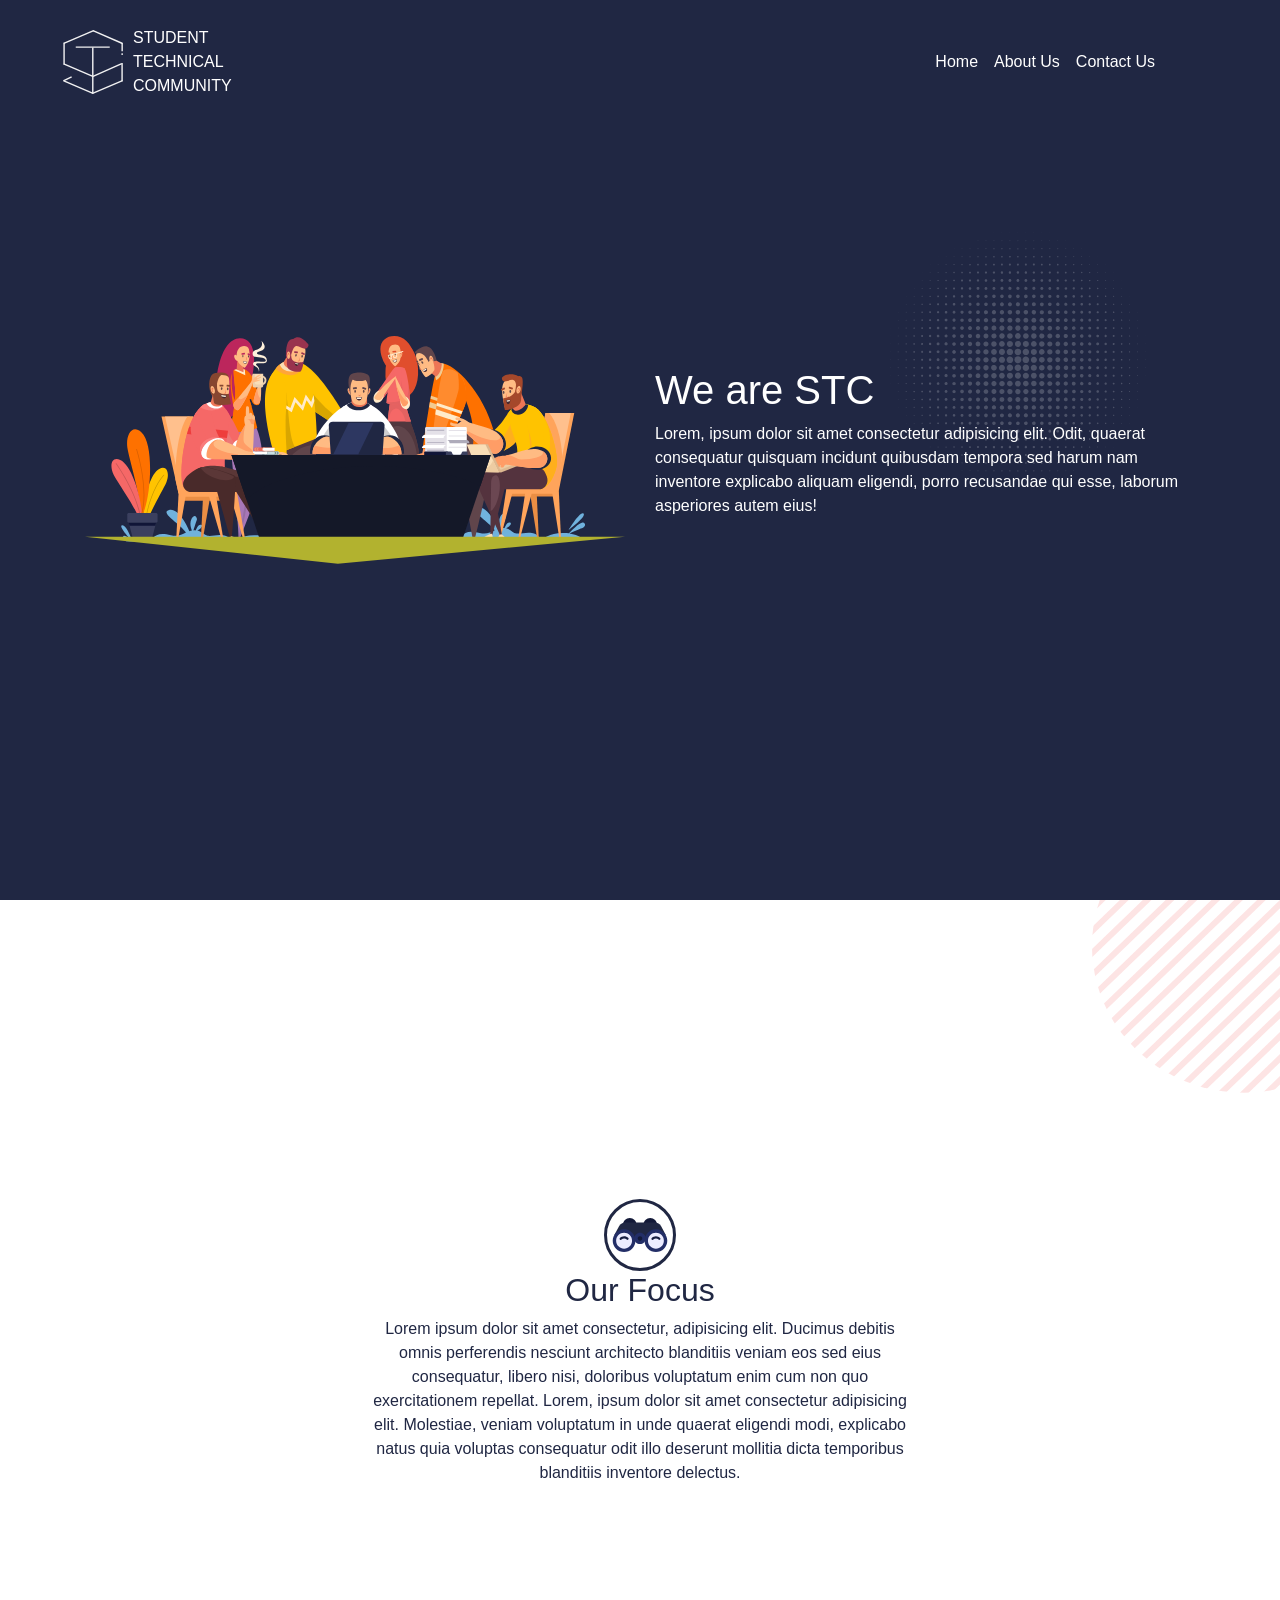
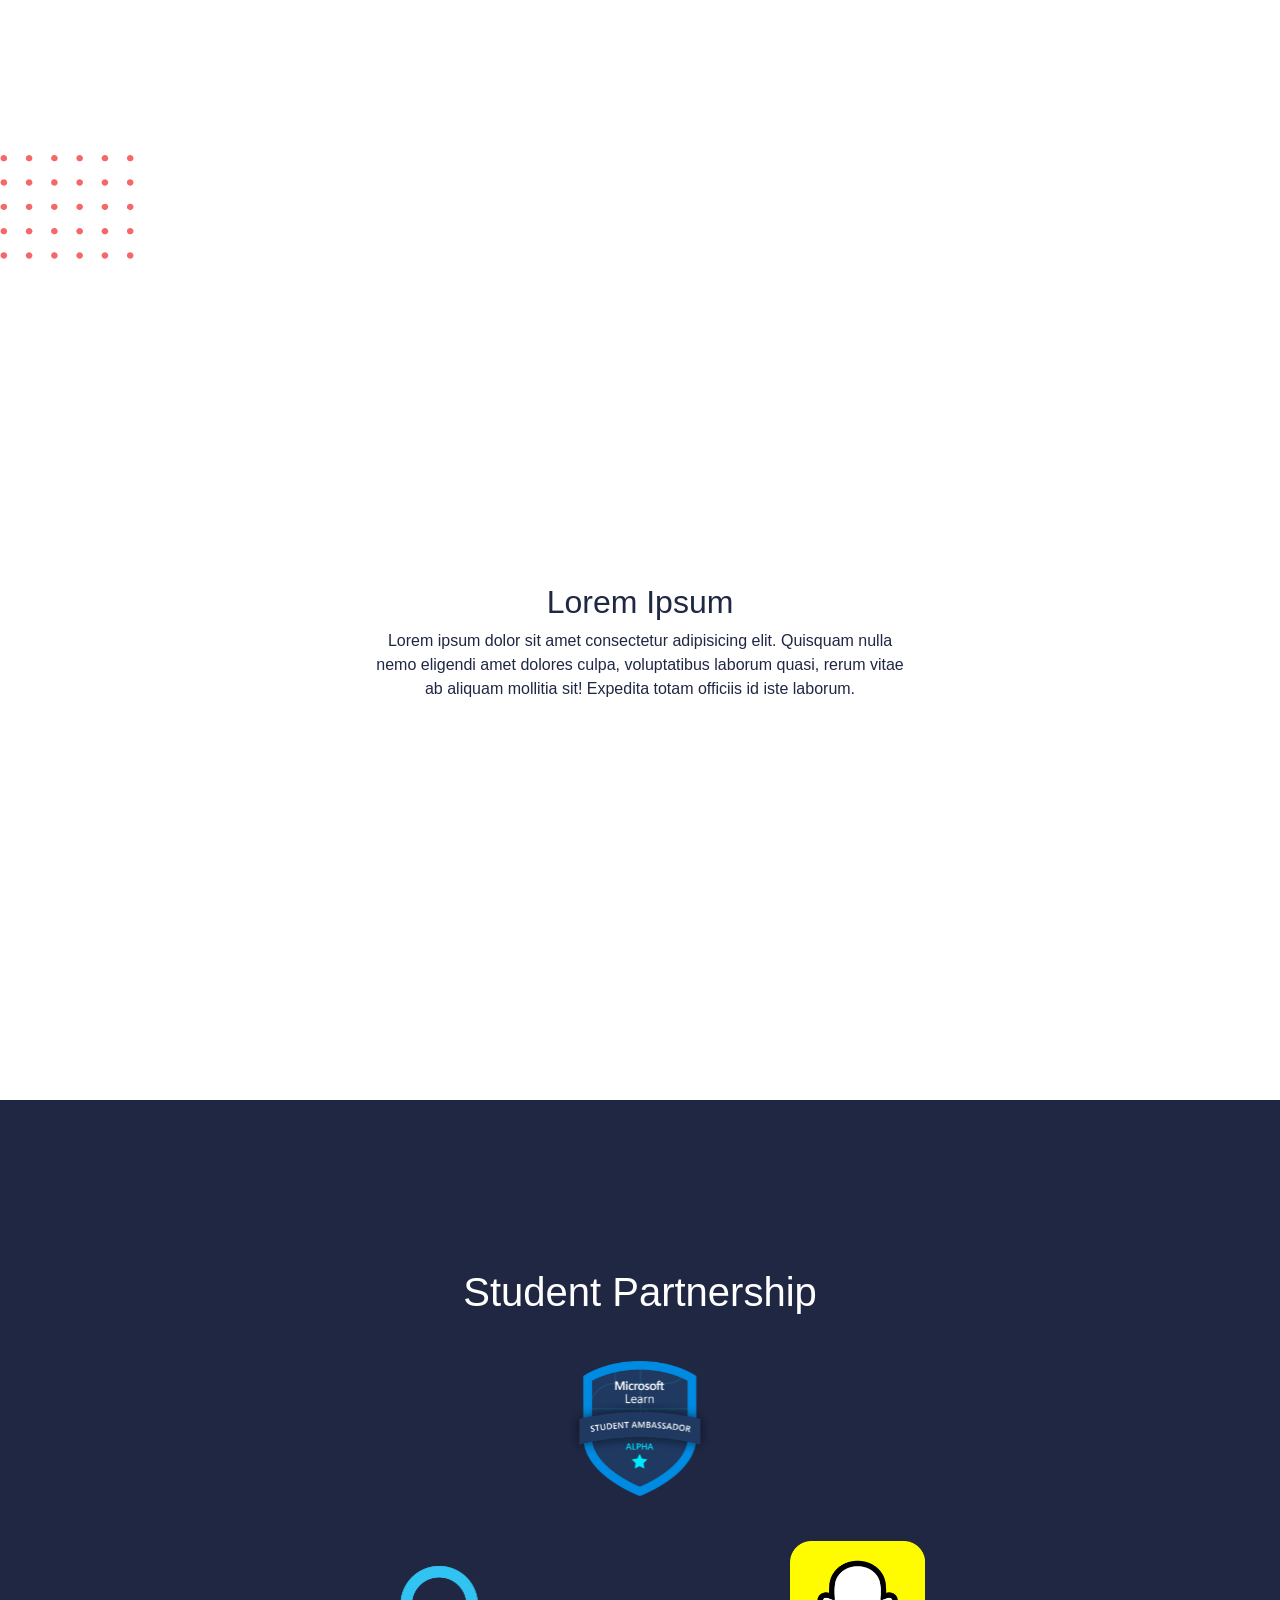
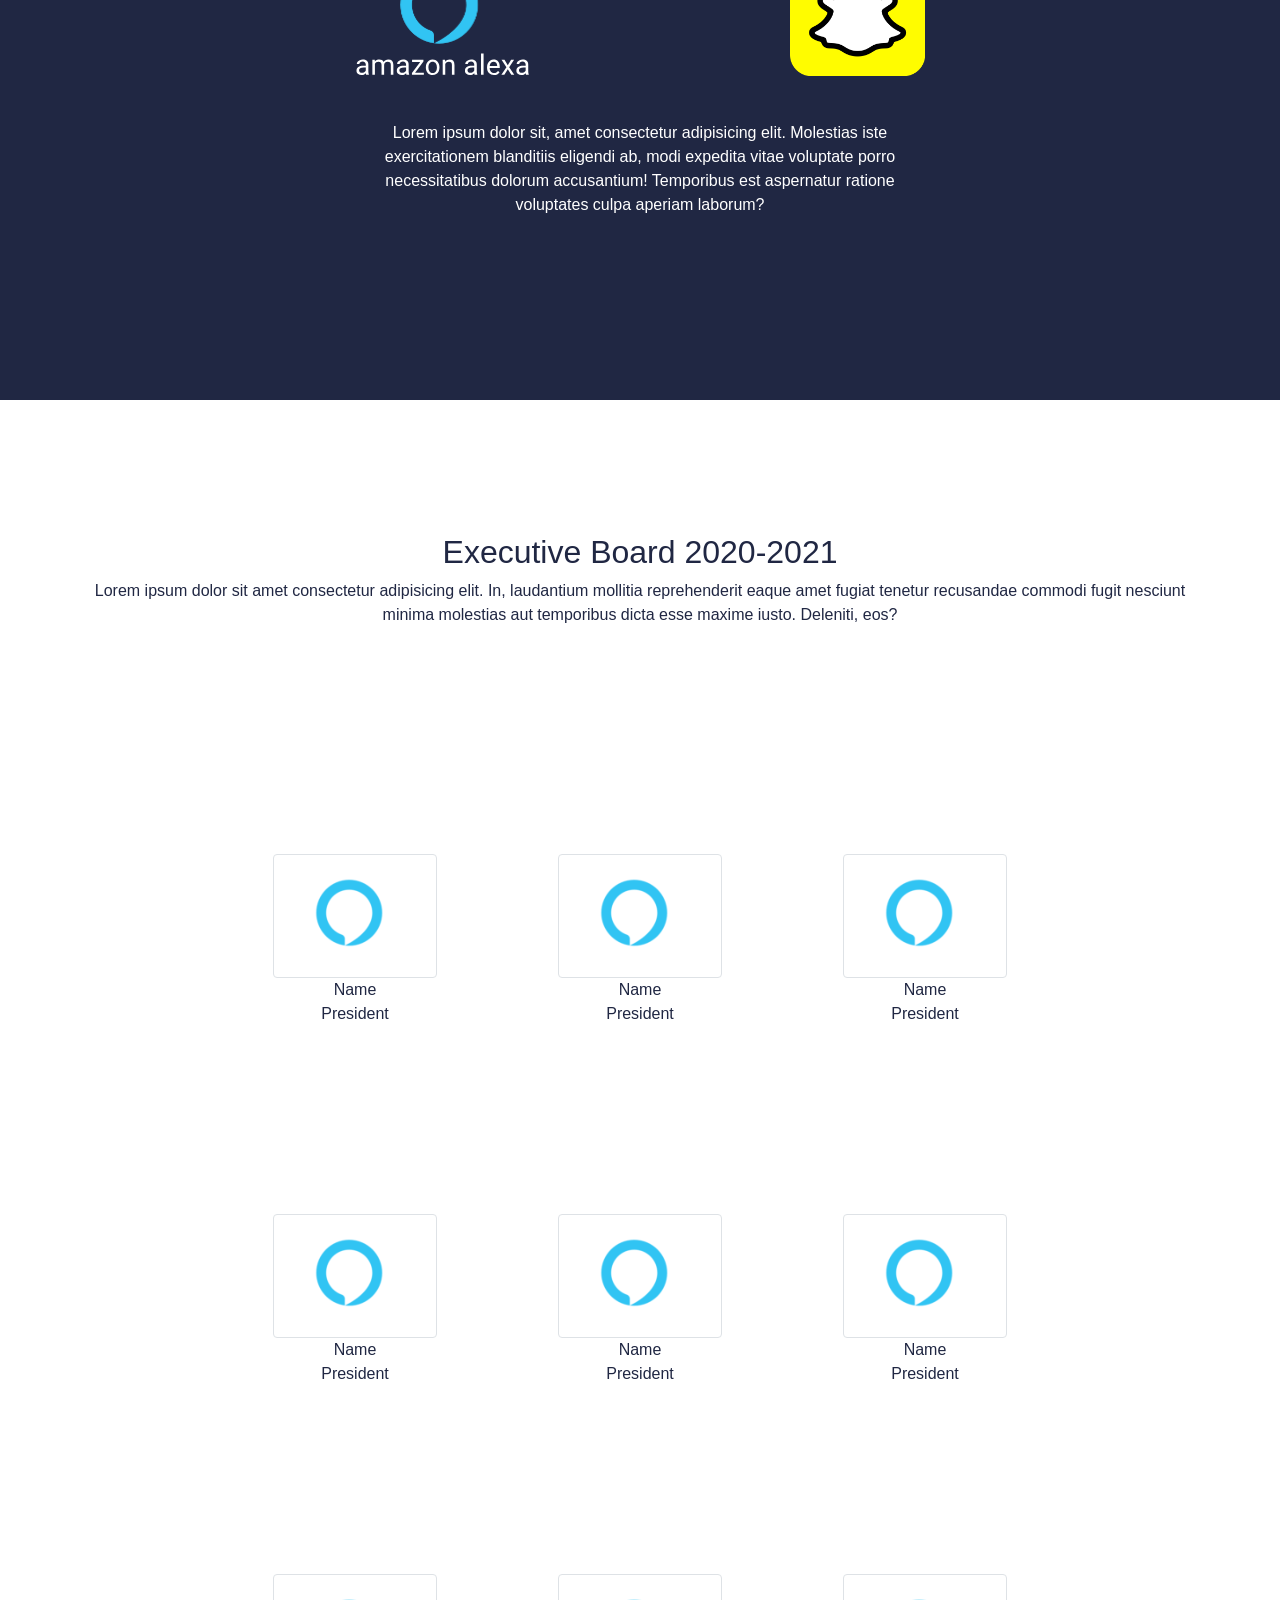
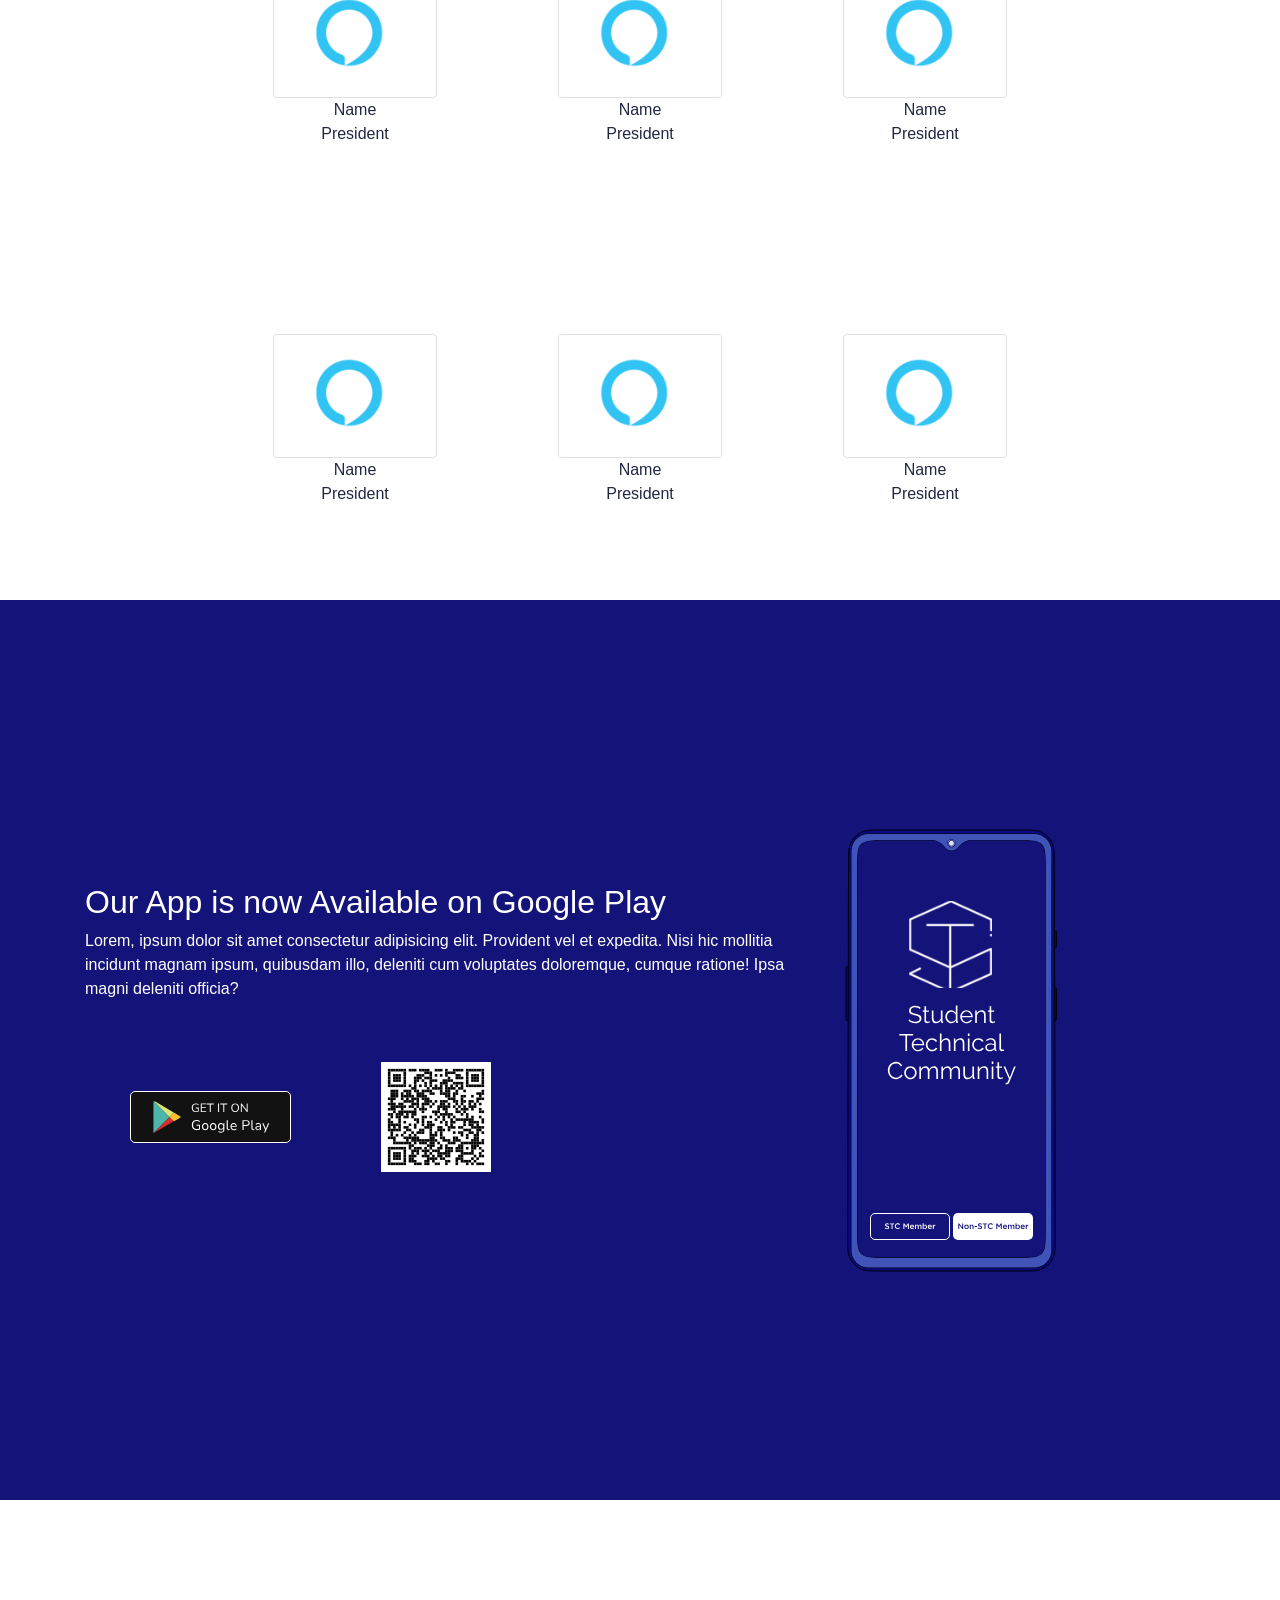
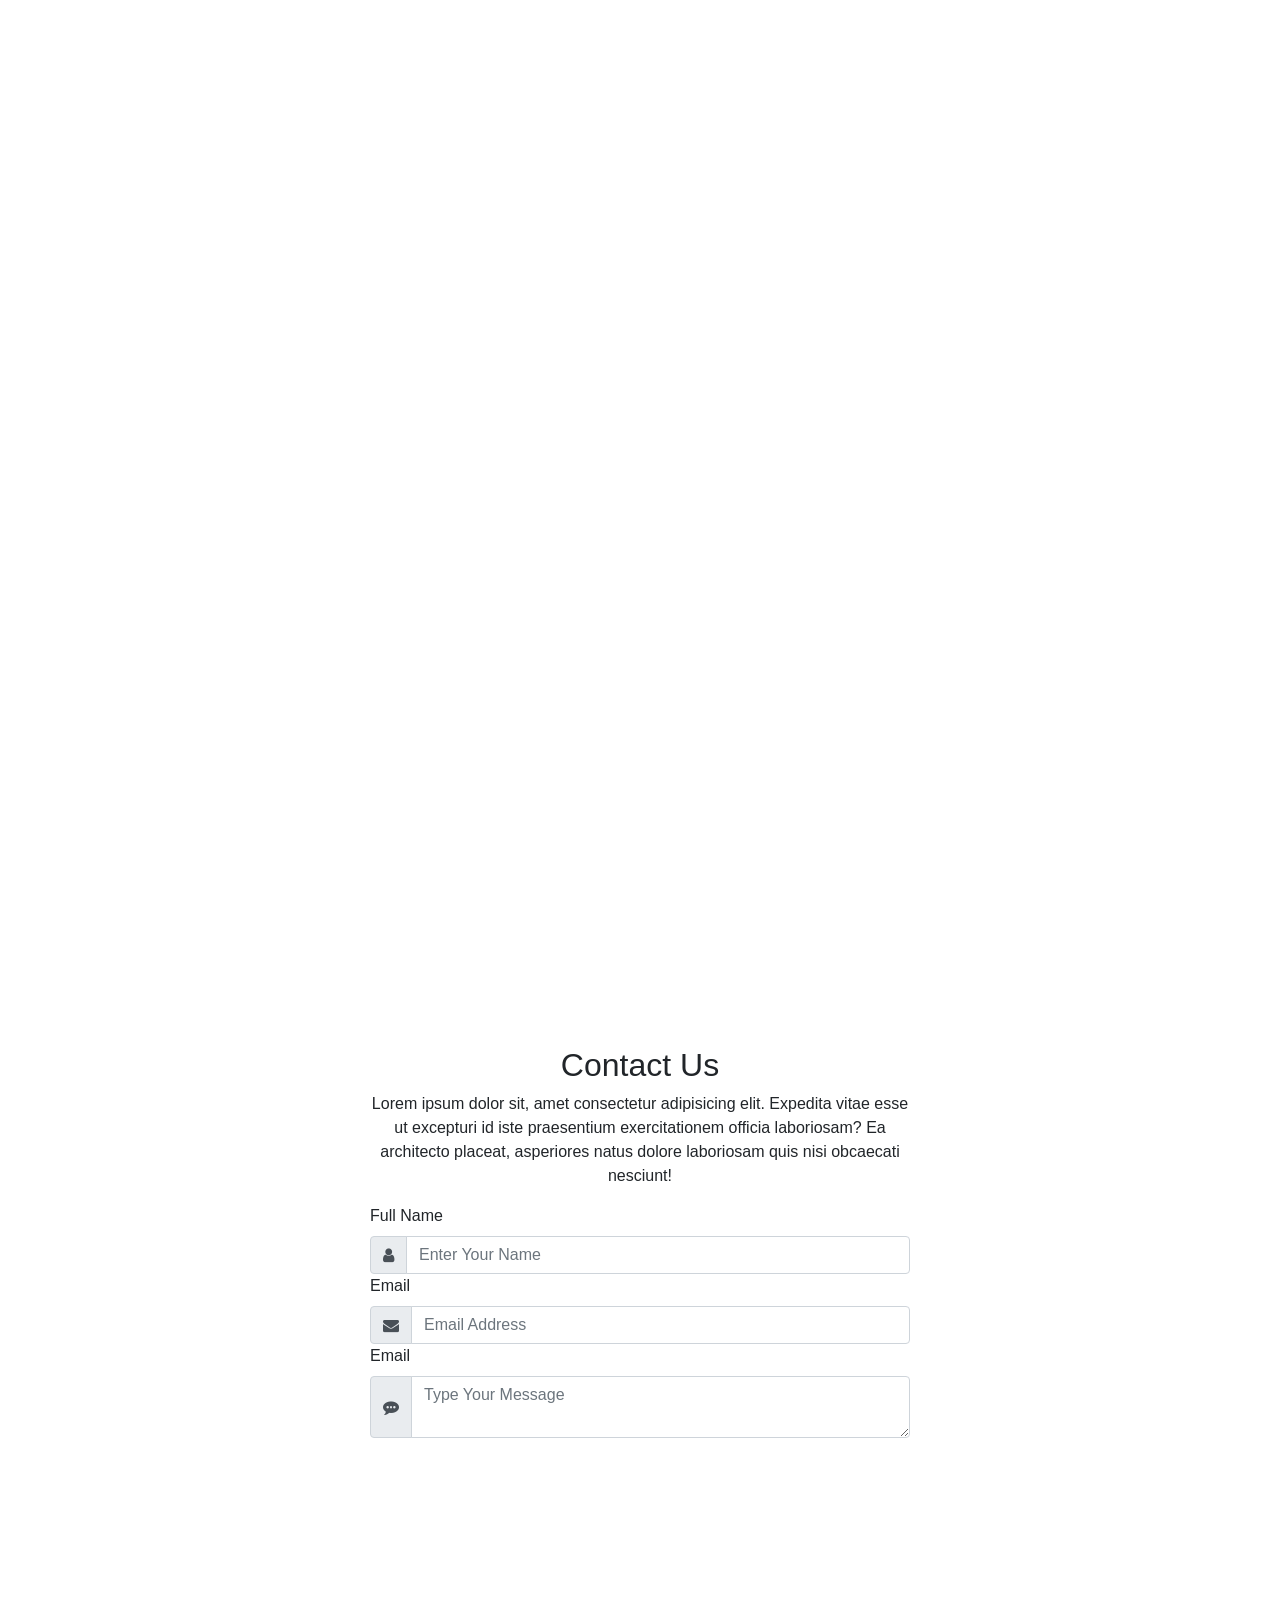
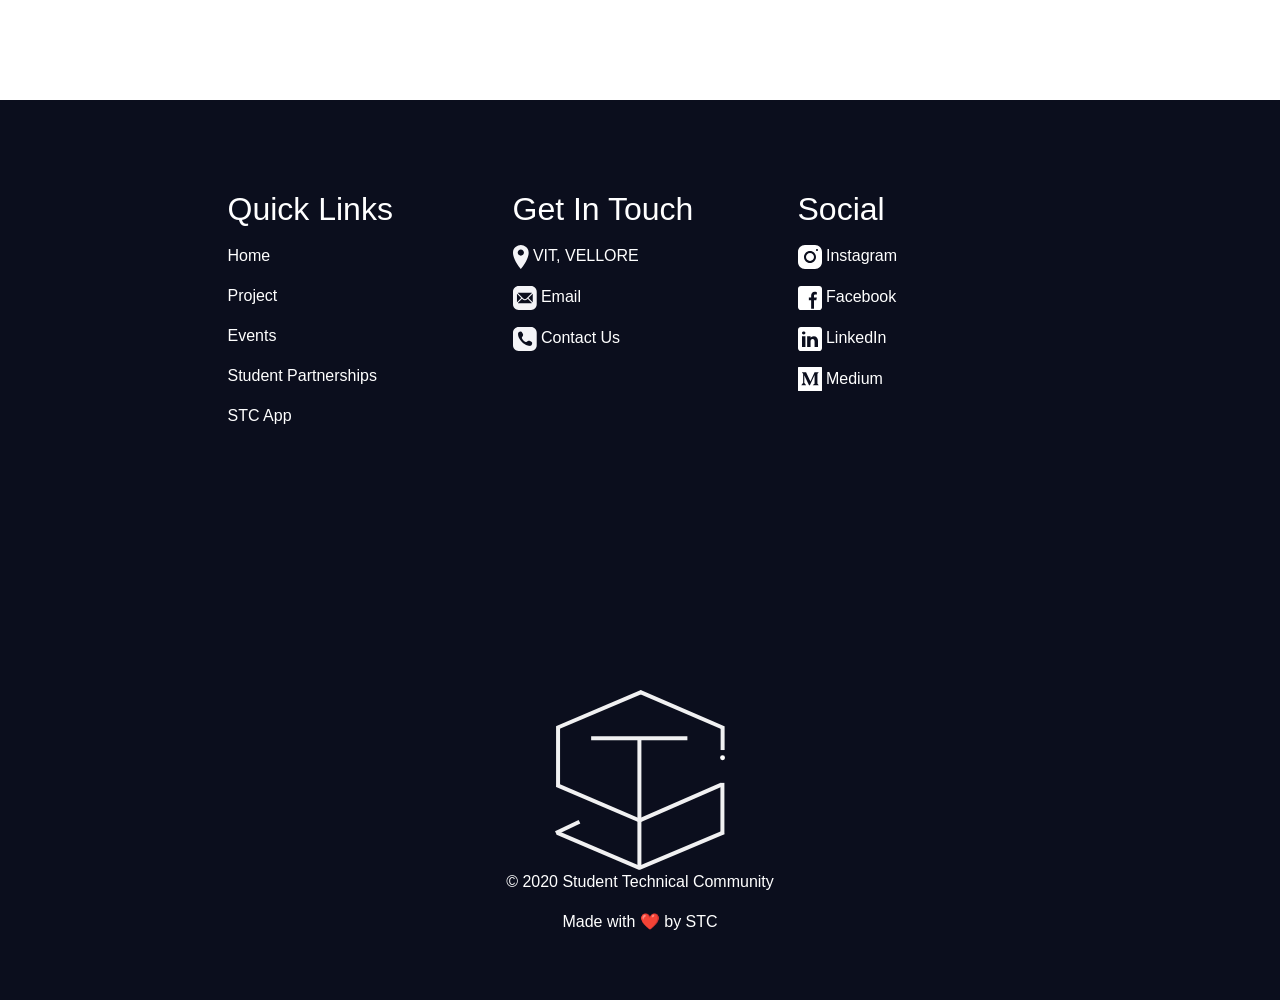
==== index.html @ e25307af "Initial Commit" ====
<!DOCTYPE html>
<html>
    <head>
        <meta charset="utf-8">
        <meta http-equiv="X-UA-Compatible" content="IE=edge">
        <meta name="viewport" content="width=device-width,initial-scale=1">
        <link rel="icon" href="../imgs/ic_stc.svg" type="image/icon type">
        <link rel="stylesheet" href="https://cdnjs.cloudflare.com/ajax/libs/font-awesome/4.7.0/css/font-awesome.min.css">
        <link rel="stylesheet" href="../css/bootstrap.min.css">
        <link rel="stylesheet" href="../css/main.css">
        <link rel="stylesheet" href="../css/nav.css">
        <link rel="stylesheet" href="../css/footer.css">
        <title>Student Technical Community</title>
    </head>
    <body>
        
        <nav id="NavBar" class="navbar navbar-expand-md navbar-dark">
            <div class="container">

                <div class="navbar-header d-flex align-items-center">
                    <img src="../imgs/ic_stc.svg" alt="logo">
                    <span class="navbar-brand">STUDENT<br>TECHNICAL<br>COMMUNITY</span>
                </div>

                <button class="navbar-toggler" type="button" onclick="openNav()">
                    <span class="" role="button"><i class="fa fa-bars" aria-hidden="true" style="color:#FFFFFF"></i></span>
                </button>
                <ul class="navbar-nav ml-auto">
                    <li><a class="nav-link text-center" href="#" onclick="">Home</a></li>
                    <li><a class="nav-link text-center" href="#" onclick="">About Us</a></li>
                    <li><a class="nav-link text-center" href="#" onclick="">Contact Us</a></li>
                </ul>

                <div id="SideNav" class="sidenavR">
                    <a href="javascript:void(0)" class="closebtn" onclick="closeNav()">&times;</a>
                    <a href="#" onclick="closeNav()">Home</a>
                    <a href="#" onclick="closeNav()">About Us</a>
                    <a href="#" onclick="closeNav()">Contact Us</a>
                </div>

            </div>
        </nav>

        <main id="Main">

            <section id="Home">
                <div class="container">
                    <div class="row">
                    
                        <div class="col-md-6 align-self-center">
                            <img src="../imgs/illus_home.svg" alt="" class="img-fluid" id="IllustrationHome">
                        </div>

                        <div class="col-md-6 d-flex">
                            <img id="PatternHome" src="../imgs/pattern_home.svg">
                            <div class="align-self-center">
                                <h1>We are STC</h1>
                                <p>Lorem, ipsum dolor sit amet consectetur adipisicing elit. Odit, quaerat consequatur quisquam incidunt quibusdam tempora sed harum nam inventore explicabo aliquam eligendi, porro recusandae qui esse, laborum asperiores autem eius!</p>
                            </div>
                        </div>

                    </div>
                </div>
            </section>

            <section id="Focus">
                <div class="container">

                    <div class="row justify-content-center">
                        <div class="col-md-6 align-self-center">
                            <img id="ImgFocusBinoculars"src="../imgs/binoculars_focus.svg" alt="">
                            <h2 class="text-center">Our Focus</h2>
                            <p  class="text-center">Lorem ipsum dolor sit amet consectetur, adipisicing elit. Ducimus debitis omnis perferendis nesciunt architecto blanditiis veniam eos sed eius consequatur, libero nisi, doloribus voluptatum enim cum non quo exercitationem repellat. Lorem, ipsum dolor sit amet consectetur adipisicing elit. Molestiae, veniam voluptatum in unde quaerat eligendi modi, explicabo natus quia voluptas consequatur odit illo deserunt mollitia dicta temporibus blanditiis inventore delectus.</p>
                        </div>
                    </div>

                    <img id="PatternFocusTop" src="../imgs/pattern_focus_top.svg">
                    <img id="PatternFocusMiddle" src="../imgs/pattern_focus_middle.svg">

                    <div class="row justify-content-center">
                        <div class="col-md-6 align-self-center">
                            <h2 class="text-center">Lorem Ipsum</h2>
                            <p class="text-center">Lorem ipsum dolor sit amet consectetur adipisicing elit. Quisquam nulla nemo eligendi amet dolores culpa, voluptatibus laborum quasi, rerum vitae ab aliquam mollitia sit! Expedita totam officiis id iste laborum.</p>
                        </div>
                    </div>
                </div>
            </section>

            <section id="Partnership">
                <div class="container">
                    <div class="row justify-content-center">

                        <div class="col-md-6 align-self-center">
                            <h1 class="text-center">Student Partnership</h1>
                            <img src="../imgs/ic_mla.svg" alt="" id="ImgMLA">
                            <div class="row justify-content-between" id="ImgAlexaSnap">
                                <img src="../imgs/ic_alexa.svg" alt="">
                                <img src="../imgs/ic_snapchat.svg"alt="" >
                            </div>
                            <p class="text-center">Lorem ipsum dolor sit, amet consectetur adipisicing elit. Molestias iste exercitationem blanditiis eligendi ab, modi expedita vitae voluptate porro necessitatibus dolorum accusantium! Temporibus est aspernatur ratione voluptates culpa aperiam laborum?</p>
                        </div>

                    </div>
                </div>
            </section>

            <section id="Board">
                <div class="container">
                    
                    <div class="row align-items-center">
                        <div>
                            <h2 class="text-center">Executive Board 2020-2021</h2>
                        <p class="text-center">Lorem ipsum dolor sit amet consectetur adipisicing elit. In, laudantium mollitia reprehenderit eaque amet fugiat tenetur recusandae commodi fugit nesciunt minima molestias aut temporibus dicta esse maxime iusto. Deleniti, eos?</p>
                        </div>
                    </div>

                    <div class="row justify-content-center align-items-center">
                        <div class="col-4 col-md-3">
                            <img src="../imgs/ic_alexa.svg" alt="" class="img-thumbnail">
                            <p class="text-center">Name</p>
                            <p class="text-center">President</p>
                        </div>
                        
                        <div class="col-4 col-md-3">
                            <img src="../imgs/ic_alexa.svg" alt="" class="img-thumbnail">
                            <p class="text-center">Name</p>
                            <p class="text-center">President</p>
                        </div>
                        
                        <div class="col-4 col-md-3">
                            <img src="../imgs/ic_alexa.svg" alt="" class="img-thumbnail">
                            <p class="text-center">Name</p>
                            <p class="text-center">President</p>
                        </div>
                    </div>

                    <div class="row justify-content-center align-items-center">
                        <div class="col-4 col-md-3">
                            <img src="../imgs/ic_alexa.svg" alt="" class="img-thumbnail">
                            <p class="text-center">Name</p>
                            <p class="text-center">President</p>
                        </div>
                        
                        <div class="col-4 col-md-3">
                            <img src="../imgs/ic_alexa.svg" alt="" class="img-thumbnail">
                            <p class="text-center">Name</p>
                            <p class="text-center">President</p>
                        </div>
                        
                        <div class="col-4 col-md-3">
                            <img src="../imgs/ic_alexa.svg" alt="" class="img-thumbnail">
                            <p class="text-center">Name</p>
                            <p class="text-center">President</p>
                        </div>
                    </div>

                    <div class="row justify-content-center align-items-center">
                        <div class="col-4 col-md-3">
                            <img src="../imgs/ic_alexa.svg" alt="" class="img-thumbnail">
                            <p class="text-center">Name</p>
                            <p class="text-center">President</p>
                        </div>
                        
                        <div class="col-4 col-md-3">
                            <img src="../imgs/ic_alexa.svg" alt="" class="img-thumbnail">
                            <p class="text-center">Name</p>
                            <p class="text-center">President</p>
                        </div>
                        
                        <div class="col-4 col-md-3">
                            <img src="../imgs/ic_alexa.svg" alt="" class="img-thumbnail">
                            <p class="text-center">Name</p>
                            <p class="text-center">President</p>
                        </div>
                    </div>

                    <div class="row justify-content-center align-items-center">
                        <div class="col-4 col-md-3">
                            <img src="../imgs/ic_alexa.svg" alt="" class="img-thumbnail">
                            <p class="text-center">Name</p>
                            <p class="text-center">President</p>
                        </div>
                        
                        <div class="col-4 col-md-3">
                            <img src="../imgs/ic_alexa.svg" alt="" class="img-thumbnail">
                            <p class="text-center">Name</p>
                            <p class="text-center">President</p>
                        </div>
                        
                        <div class="col-4 col-md-3">
                            <img src="../imgs/ic_alexa.svg" alt="" class="img-thumbnail">
                            <p class="text-center">Name</p>
                            <p class="text-center">President</p>
                        </div>
                    </div>
                </div>
            </section>

            <section id="App">
                <div class="container">
                    <div class="row justify-content-center align-items-center">

                        <div class="col-12 col-md-8">
                            <h2>Our App is now Available on Google Play</h2>
                            <p>Lorem, ipsum dolor sit amet consectetur adipisicing elit. Provident vel et expedita. Nisi hic mollitia incidunt magnam ipsum, quibusdam illo, deleniti cum voluptates doloremque, cumque ratione! Ipsa magni deleniti officia?</p>
                            <div id="AppIcons" class="d-flex">
                                <img src="../imgs/ic_app_gplay.svg" alt="">
                                <img src="../imgs/ic_app_qr.svg" alt="">
                            </div>
                        </div>
                        <div id="AppPhone" class="col-12 col-md-4 d-flex align-items-center">
                            <img src="../imgs/ic_app.svg" alt="">
                        </div>

                    </div>
                </div>
            </section>

            <section id="Contact">
                <div class="container">
                    
                    <div class="row justify-content-center">

                    </div>
                    
                    <div class="row justify-content-center">
                        <div class="col-md-6 align-self-center">
                            <h2 class="text-center">Contact Us</h2>
                            <p class="text-center">Lorem ipsum dolor sit, amet consectetur adipisicing elit. Expedita vitae esse ut excepturi id iste praesentium exercitationem officia laboriosam? Ea architecto placeat, asperiores natus dolore laboriosam quis nisi obcaecati nesciunt!</p>
                            <form action="">
                                <div class="form-group">
                                    <label for="ContactName">Full Name</label>
                                    <div class="input-group">
                                        <div class="input-group-prepend">
                                            <span class="input-group-text"><i class="fa fa-user icon"></i></span>
                                        </div>
                                        <input type="text" class="form-control" id="ContactName" placeholder="Enter Your Name">
                                    </div>
                                    <label for="ContactEmail">Email</label>
                                    <div class="input-group">
                                        <div class="input-group-prepend">
                                            <span class="input-group-text"><i class="fa fa-envelope"></i></span>
                                        </div>
                                        <input type="text" class="form-control" id="ContactEmail" placeholder="Email Address">
                                    </div>
                                    <label for="ContactMessage">Email</label>
                                    <div class="input-group">
                                        <div class="input-group-prepend">
                                            <span class="input-group-text"><i class="fa fa-commenting"></i></span>
                                        </div>
                                        <textarea class="form-control" id="ContactMessage" placeholder="Type Your Message"></textarea>
                                    </div>
                                </div>
                            </form>
                        </div>
                    </div>

                </div>
            </section>

        </main>

        <footer id="Footer">
            <div class="container">
                
                <div class="row row1 justify-content-center">
                    <div class="col-md-3">
                        <h2>Quick Links</h2>
                        <div class="navbar-nav row justify-content-center">
                            <div class="col-4 col-md-12">
                                <a href="#" class="nav-link">Home</a>
                                <a href="#" class="nav-link">Project</a>
                                <a href="#" class="nav-link">Events</a>
                            </div>
                            <div class="col-4 col-md-12">
                                <a href="#" class="nav-link">Student Partnerships</a>
                                <a href="#" class="nav-link">STC App</a>
                            </div>
                        </div>
                    </div>
                    <div class="col-md-3">
                        <h2>Get In Touch</h2>
                        <div class="navbar-nav row justify-content-center">
                            <div class="col-5 col-md-12">
                                <a href="#" class="nav-link"><img src="../imgs/ic_location.svg" alt=""> VIT, VELLORE</a>
                                <a href="#" class="nav-link"><img src="../imgs/ic_email.svg" alt=""> Email</a>
                            </div>
                            <div class="col-5 col-md-12">
                                <a href="#" class="nav-link"><img src="../imgs/ic_contact.svg" alt=""> Contact Us</a>
                            </div>
                        </div>
                    </div>
                    <div class="col-md-3">
                        <h2>Social</h2>
                        <div class="navbar-nav row" id="FooterSocial">
                            <div class="col-12 justify-content-center">
                            <a href="#" class="nav-link"><img src="../imgs/ic_insta.svg" alt=""> <span>Instagram</span></a>
                            <a href="#" class="nav-link"><img src="../imgs/ic_facebook.svg" alt=""> <span>Facebook</span></a>
                            <a href="#" class="nav-link"><img src="../imgs/ic_linkedin.svg" alt=""> <span>LinkedIn</span></a>
                            <a href="#" class="nav-link"><img src="../imgs/ic_medium.svg" alt=""> <span>Medium</span></a>
                        </div>
                        </div>
                    </div>
                </div>

                <div class="row row2 justify-content-center align-items-center">
                    <img src="../imgs/ic_stc.svg" alt="">
                    <p>&#169; 2020 Student Technical Community</p>
                    <p>Made with &#10084; by STC</p>
                </div>
            </div>
        </footer>

        <script src="../js/nav.js"></script>
        <script src="../js/jquery-2.1.4.min.js"></script>
        <script src="../js/bootstrap.min.js"></script>
    </body>
</html>
---- css/main.css ----
:root{
    --bg: #202743;
    --white: #FFFFFF;
    --stcappbg: #13137A;
}
*{
    box-sizing: border-box;
}

/************************* Home *************************/
#Home{
    background-color: var(--bg);
    color: var(--white);
}
#Home .container .row{
    height: 100vh;
}

#PatternHome{
        position: absolute; 
        right:5vw; 
        top:20vh;
        width: 20vw;
        height: 40vh;
}

/************************* Focus *************************/

#Focus{
    background-color: var(--white);
    color: var(--bg);
}

#Focus .container {
    height: 200vh;
}

#Focus .container .row{
    height: 100vh;
}

#PatternFocusTop{
    position: absolute;
    top:100vh;
    right: 0;
}
#PatternFocusMiddle{
    position: absolute;
    top:200vh;
    left: 0;
    margin-top: -5vh;
}
#ImgFocusBinoculars{
    display: block; 
    margin: auto;
}

/************************* Partnership *************************/

#Partnership{
    background-color: var(--bg);
    color: var(--white);
}

#Partnership .container > .row{
    height: 100vh;
}

#ImgMLA{
    display: block;
    margin: auto;
    margin-top: 5vh;
    height: 15vh;
}

#ImgAlexaSnap img{
    margin-top: 5vh;
    height: 15vh;
    margin-bottom: 5vh;
}

/************************* Board *************************/
#Board .container{
    height:200vh;
    background-color: var(--white);
    color: var(--bg);
}
#Board .container .row{
    height: 40vh;
}
#Board .container .row img{
    margin: auto;
    display: block;
}
#Board .container .row p{
    margin:0;
}

/************************* App *************************/

#App{
    background-color: var(--stcappbg);
    color: var(--white);
}

#App .container .row{
    height:100vh;
}

#AppIcons img{
    margin: 5vh;
}

/************************* Contact *************************/

#Contact .container{
    height: 200vh;
}

#Contact .container .row{
    height: 100vh;
}

/************************* MediaQuery 767 *************************/

@media(max-width:767px){
    
    /************************* Home *************************/

    #PatternHome{
        display: none;
    }
    #Home .container .row{
        display: flex;
        flex-direction: column;
        text-align: center;
        padding-top: 20vh;
    }
    #Home .container .row h1{
        font-size: 2rem;
        font-weight: 600;
        margin-bottom: 5vh;
    }
    #IllustrationHome{
        height: auto;
        width: auto;
    }
    
    #Home .container div:nth-child(odd){
        order: 1;
    }

    /************************* Focus *************************/

    #PatternFocusTop{
        width: 20vw;
    }
    #PatternFocusMiddle{
        width: 20vw;
        margin-top: 0;
    }

    /************************* Board *************************/

    #Board .container{
        height: fit-content;
        padding-bottom: 10vh;
        padding-top: 10vh;
    }
        
    #Board .container .row{
        height: fit-content;
    }

    /************************* App *************************/

    #App .container .row{
        height:fit-content;
        padding-bottom: 10vh;
        padding-top: 10vh;
        text-align: center;
    }

    #AppIcons{
        display: flex;
        flex-direction: column;
    }

    #AppIcons img{
        margin: 5vh;
    }

    #AppIcons img:nth-child(even){
        order:1;
    }

    #AppIcons img:nth-child(odd){
        order:2;
    }

    #AppPhone img{
        margin:auto;
    }

    /************************* Contact *************************/

}
---- css/nav.css ----
:root{
    --bg: #202743;
    --white: #FFFFFF;
}
.navbar-dark{
    background-color: var(--bg);
    padding: 0;
    padding-top: 20px;
    position: absolute;
    width: 95vw;
    z-index: 1;
}
.navbar-dark .navbar-header img{
    padding:10px;
    width: 5rem;
}
.navbar-dark .navbar-header .navbar-brand{
    font-size: 1rem;
}

.navbar-dark .navbar-toggler{
    border: 0;
    margin-right: 5vw;
}

.navbar-dark .navbar-toggler span{
    font-size: 1.5rem;
}

.navbar-dark .navbar-nav .nav-link{
    color: #FFFFFF;
}

.nav-link:hover{
    color: #000;
}

#SideNav{
    height: 100%;
    width: 0;
    position: fixed;
    z-index: 1;
    top: 0;
    right: 0;
    background-color: #111;
    overflow-x: hidden;
    padding-top: 60px;
    transition: 0.5s;
}

#SideNav a {
    padding: 8px 8px 8px 32px;
    text-decoration: none;
    font-size: 25px;
    color: #818181;
    display: block;
    transition: 0.3s;
}

#SideNav a:hover {
    color: #f1f1f1;
}

#SideNav .closebtn {
    position: absolute;
    top: 0;
    right: 25px;
    font-size: 36px;
    margin-left: 50px;
  }

@media(max-width:767px){
    .navbar-dark .navbar-nav{
        display: none;
    }
    
    #SideNav {
        padding-top: 15px;
    }

    #SideNav a {
        font-size: 18px;
    }
}
---- css/footer.css ----
:root{
    --bg: #202743;
    --white: #FFFFFF;
    --footerBG: #0B0E1D;
}
#Footer{
    background-color: var(--footerBG);
    color: var(--white);
}

#Footer .container{
    height: 100vh;
}

#Footer .container .row1{
    height: 60vh;
    padding-top: 10vh;
}

#Footer .container .row1 .navbar-nav .nav-link{
    color:var(--white);
}
#Footer .container .row2{
    height: 40vh;
    flex-direction: column;
}
#Footer .container .row2 img{
    height: 20vh;
}


@media(max-width:767px){
    #Footer .container{
        height: 150vh;
    }
    #Footer .container .row1{
        height: 100vh;
        padding-top: 10vh;
    }
    #Footer .container .row1 h2{
        text-align: center;
    }
    #Footer .container .row1 .navbar-nav{
        flex-direction: unset;
    }
    #Footer .container .row1 .navbar-nav .nav-link{
        text-align: left;
    }
    #FooterSocial div{
        display: flex;
    }
    #FooterSocial .nav-link{
        display: inline-block;
        padding: 2vh;
    }
    #FooterSocial .nav-link span{
        display: none;
    }
    #Footer .container .row2{
        height: 50vh;
    }
    #Footer .container .row2 img{
        height: 30vh;
    }
    
}
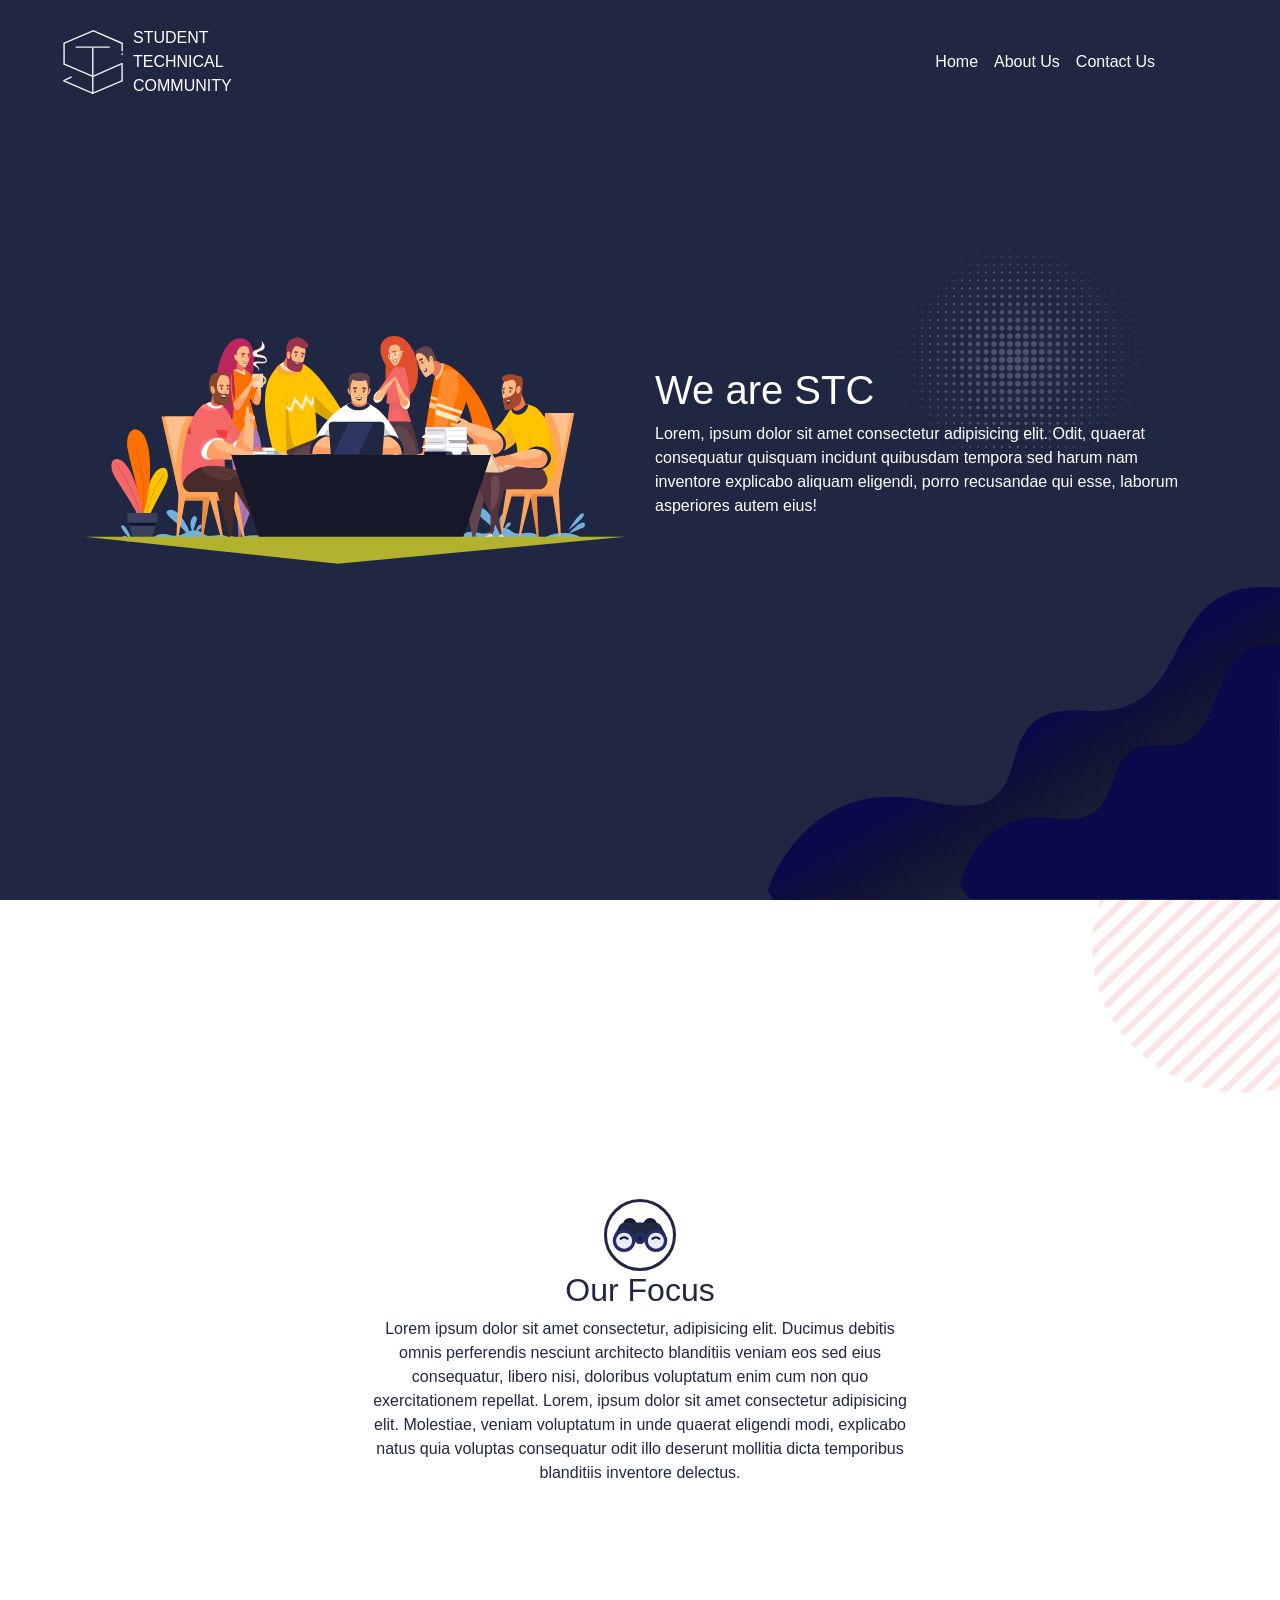
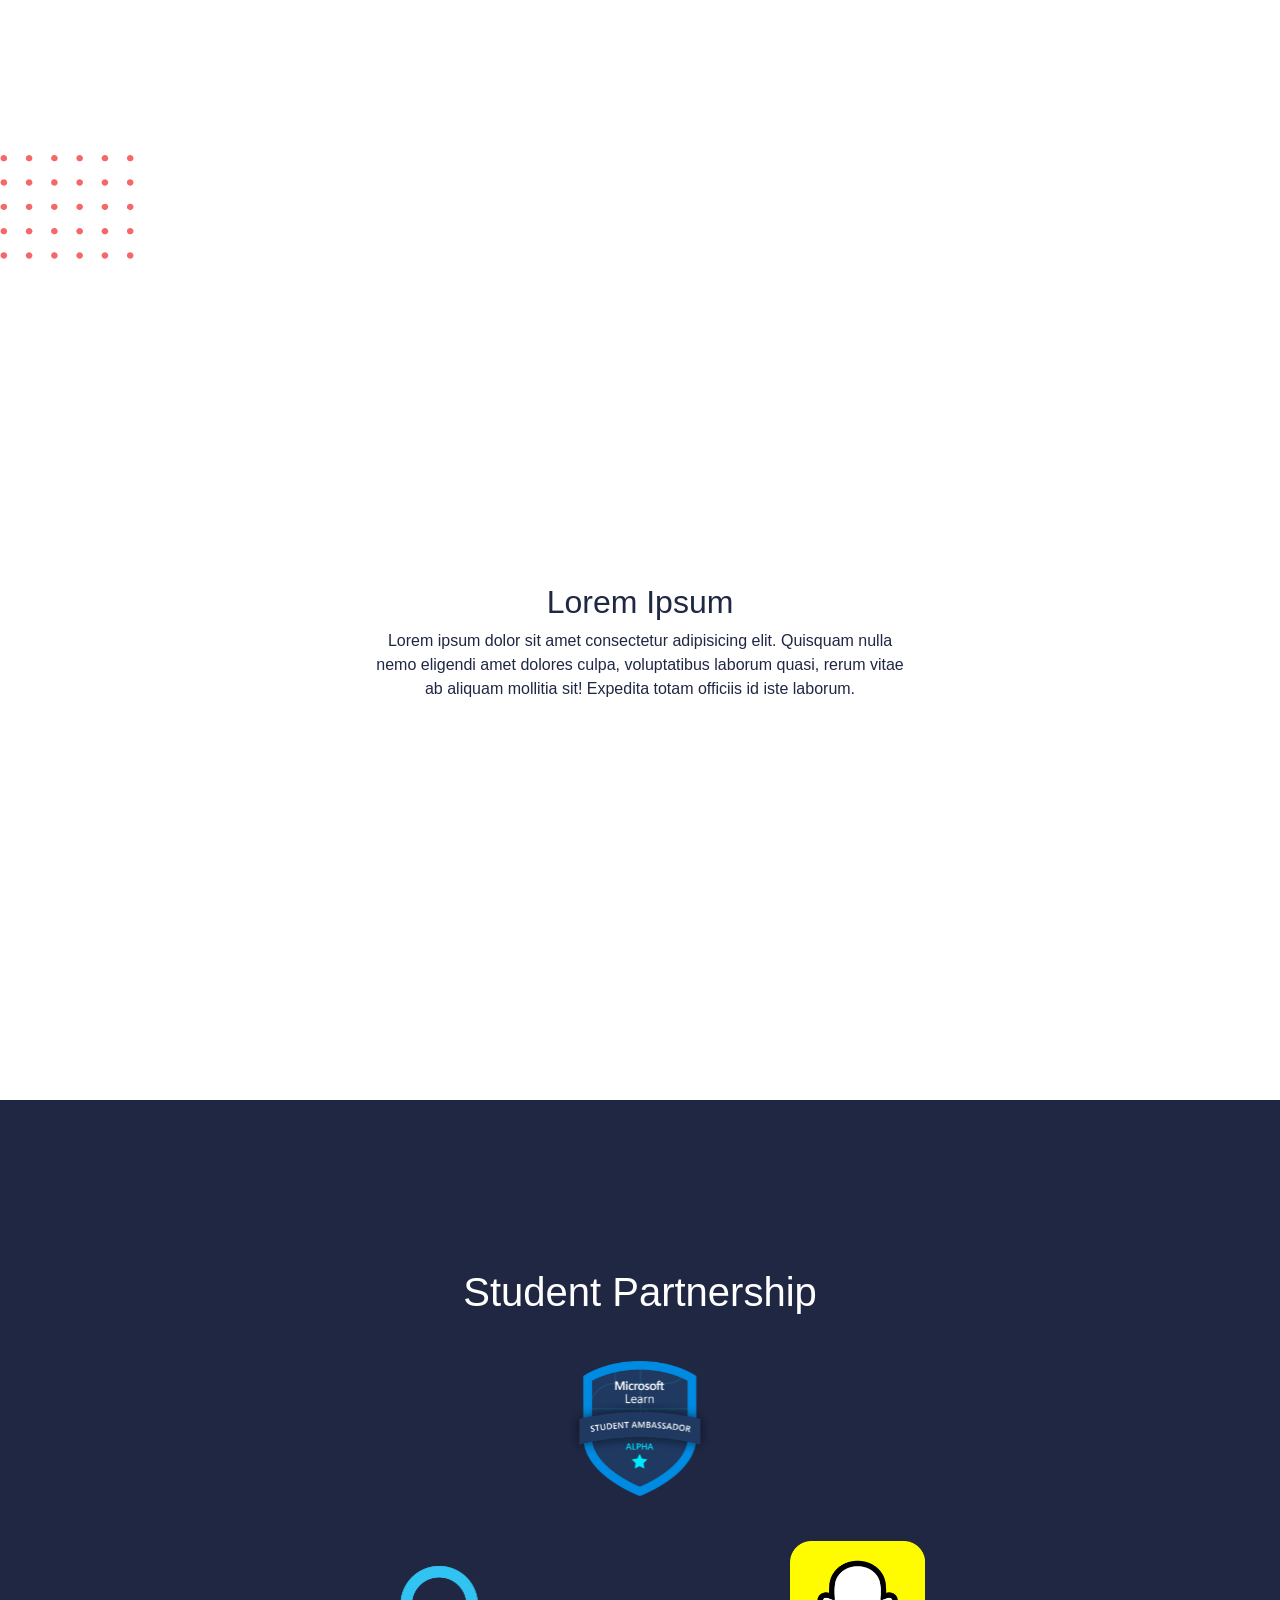
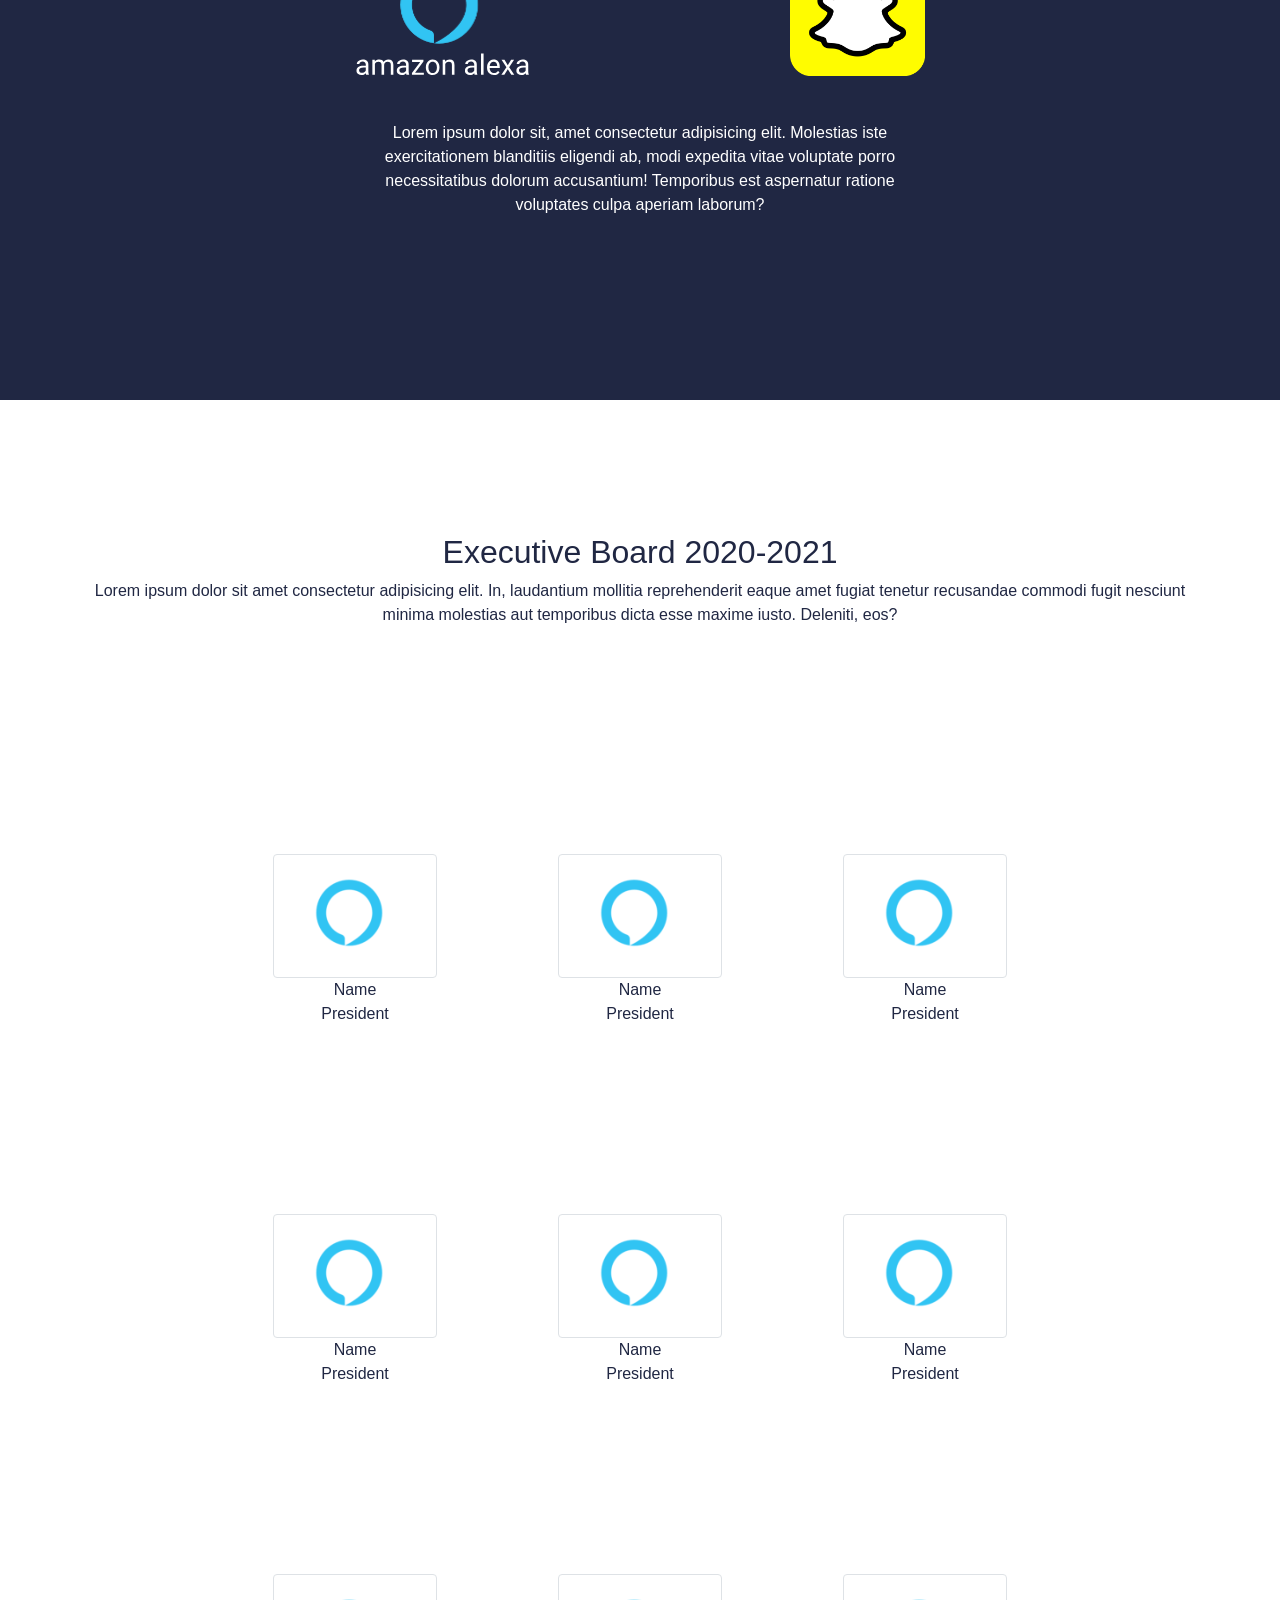
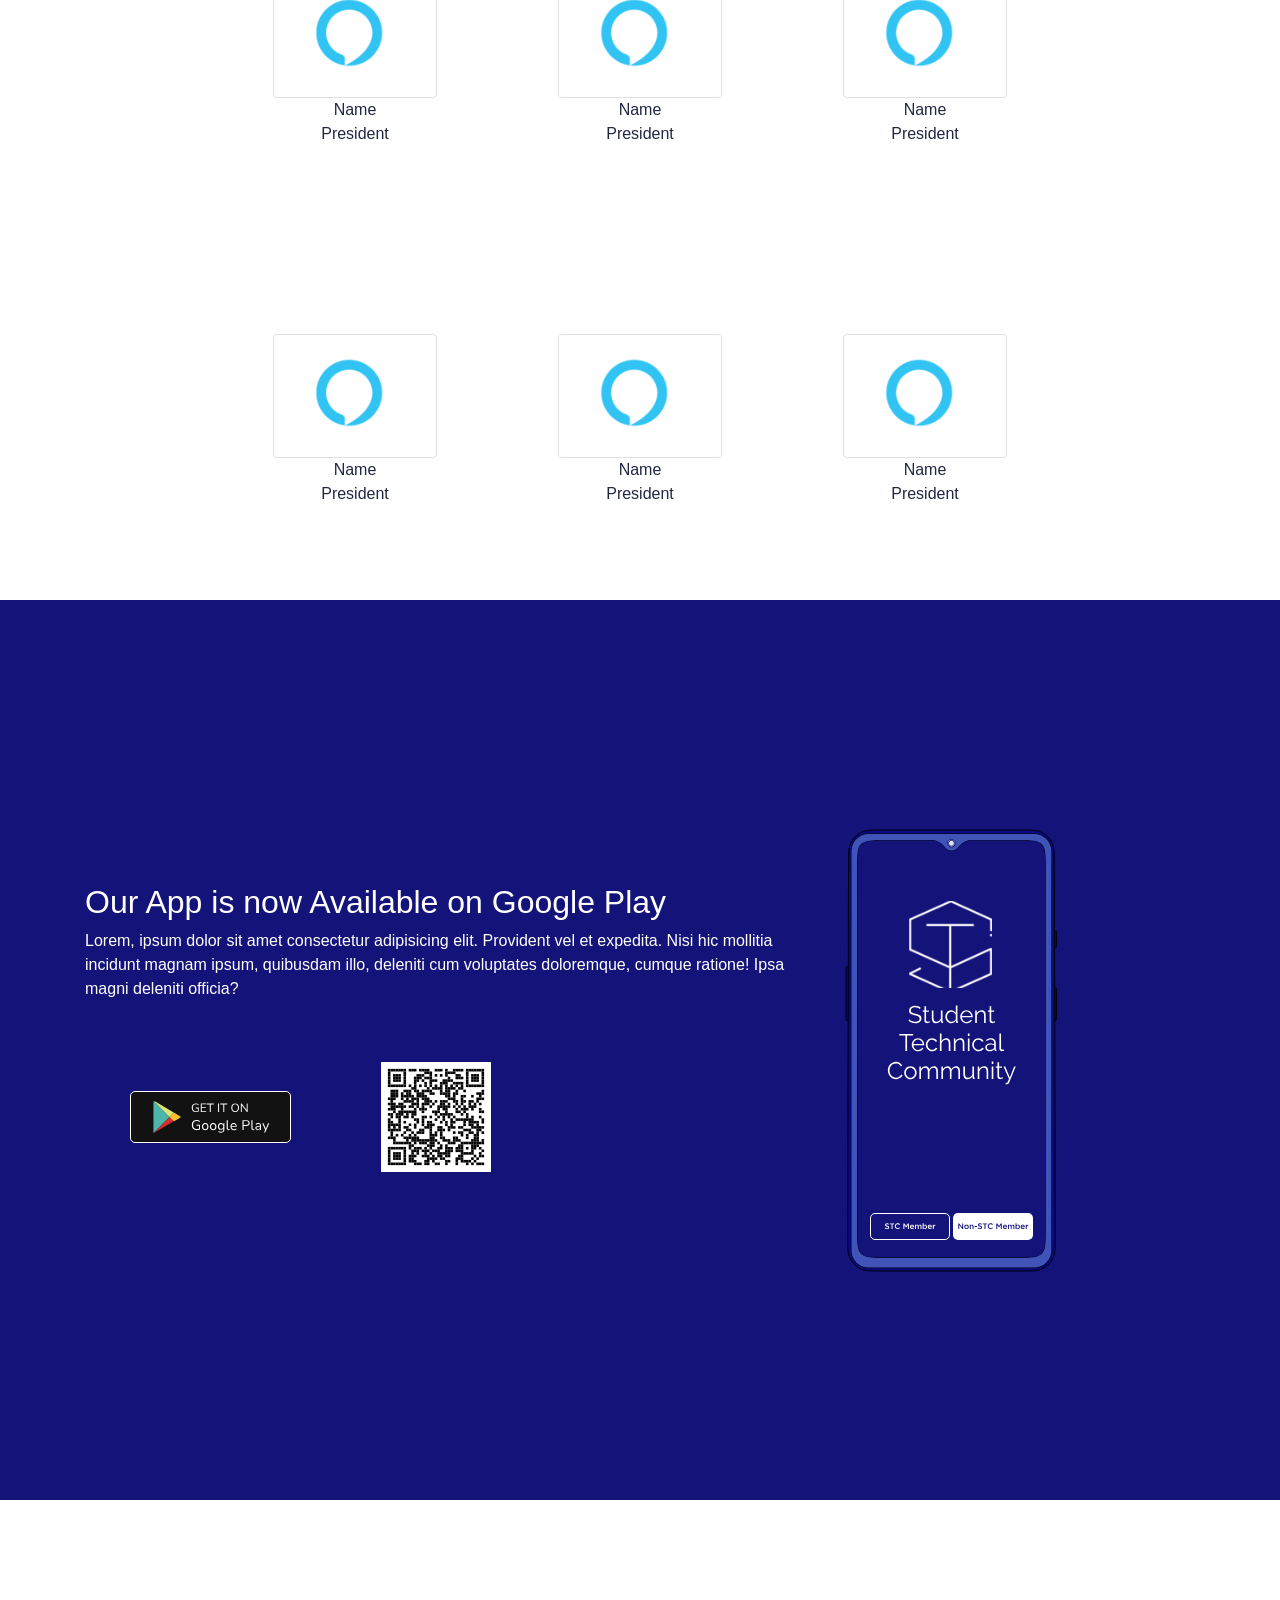
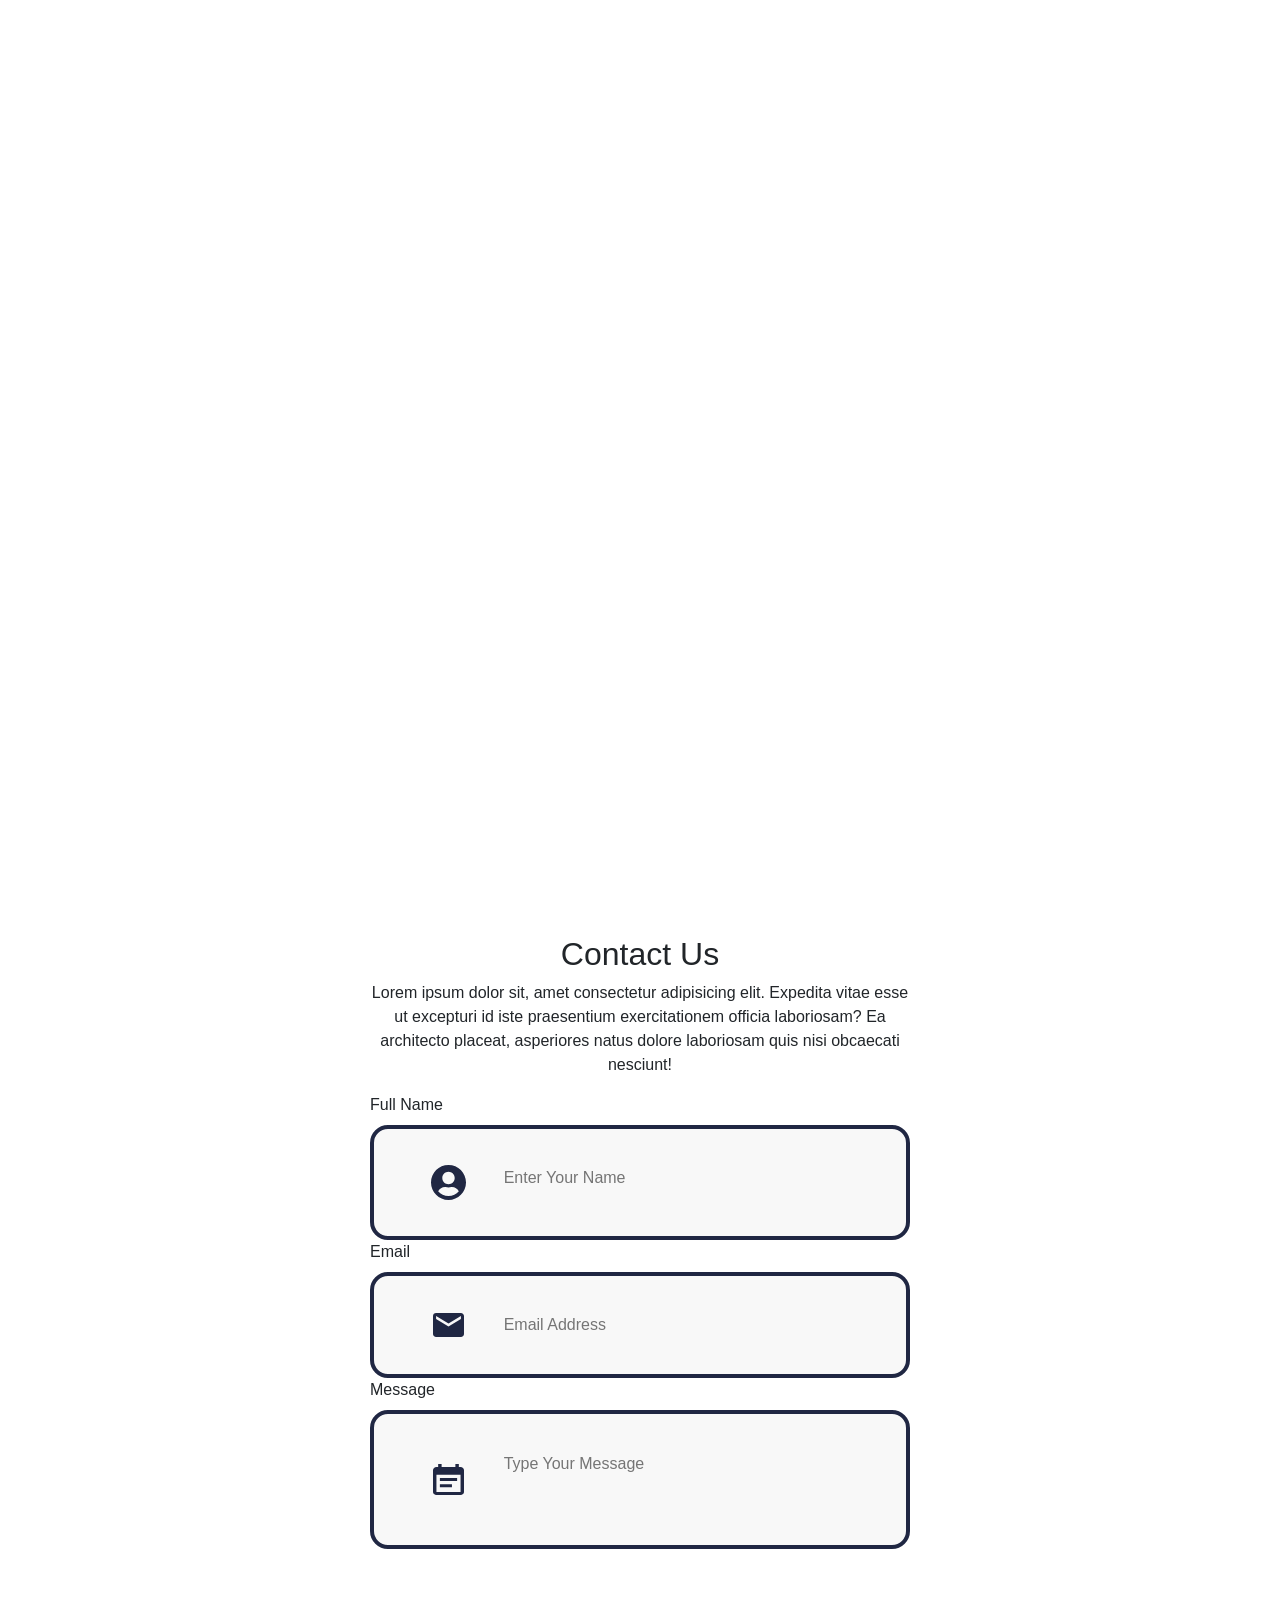
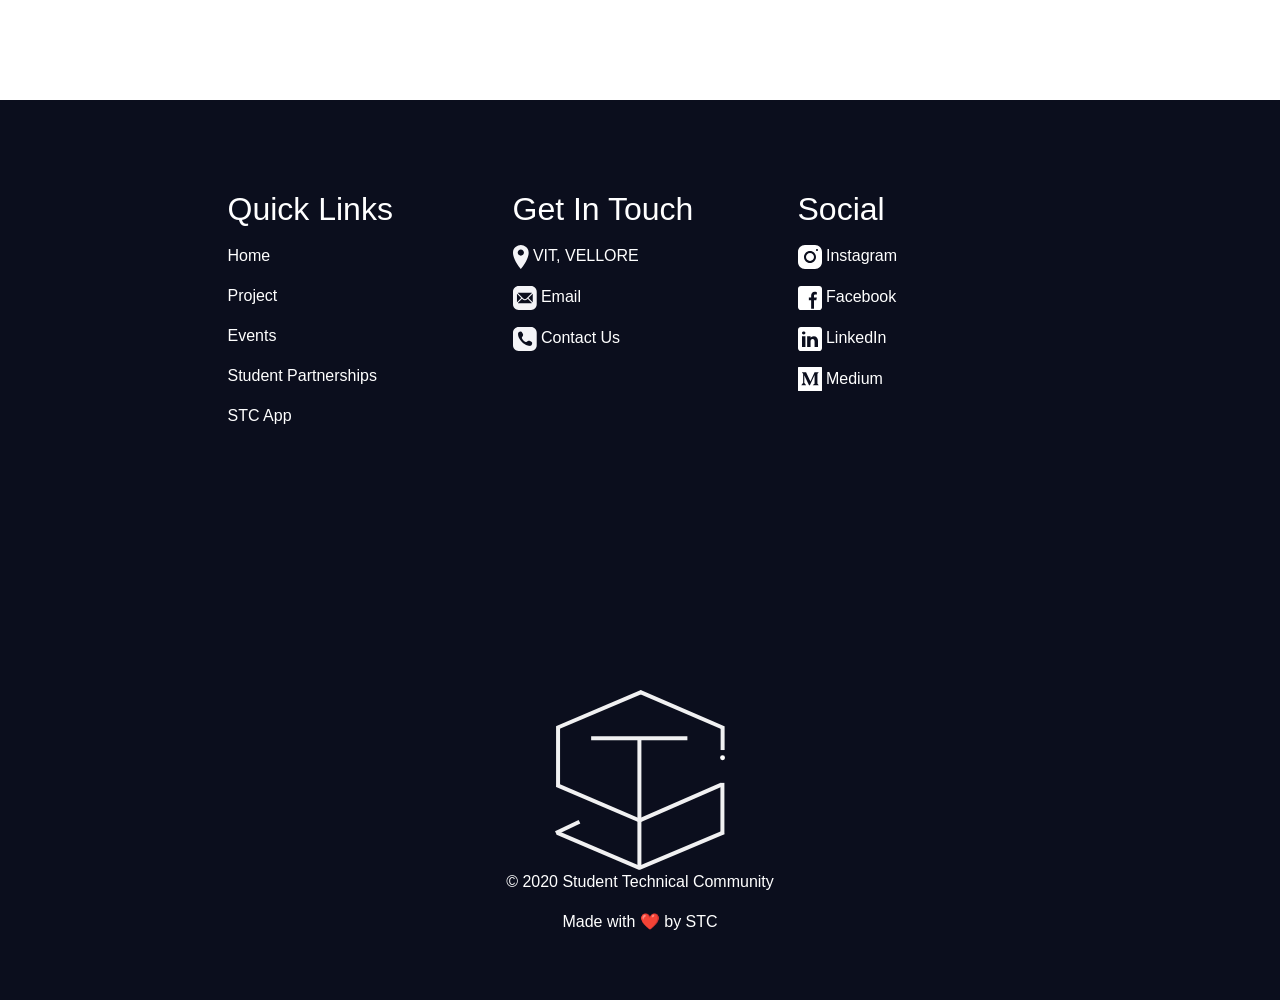
==== commit 4a8f3a67: "Contact Us" ====
--- a/index.html
+++ b/index.html
@@ -4,12 +4,12 @@
         <meta charset="utf-8">
         <meta http-equiv="X-UA-Compatible" content="IE=edge">
         <meta name="viewport" content="width=device-width,initial-scale=1">
-        <link rel="icon" href="../imgs/ic_stc.svg" type="image/icon type">
+        <link rel="icon" href="imgs/ic_stc.svg" type="image/icon type">
         <link rel="stylesheet" href="https://cdnjs.cloudflare.com/ajax/libs/font-awesome/4.7.0/css/font-awesome.min.css">
-        <link rel="stylesheet" href="../css/bootstrap.min.css">
-        <link rel="stylesheet" href="../css/main.css">
-        <link rel="stylesheet" href="../css/nav.css">
-        <link rel="stylesheet" href="../css/footer.css">
+        <link rel="stylesheet" href="css/bootstrap.min.css">
+        <link rel="stylesheet" href="css/main.css">
+        <link rel="stylesheet" href="css/nav.css">
+        <link rel="stylesheet" href="css/footer.css">
         <title>Student Technical Community</title>
     </head>
     <body>
@@ -18,7 +18,7 @@
             <div class="container">
 
                 <div class="navbar-header d-flex align-items-center">
-                    <img src="../imgs/ic_stc.svg" alt="logo">
+                    <img src="imgs/ic_stc.svg" alt="logo">
                     <span class="navbar-brand">STUDENT<br>TECHNICAL<br>COMMUNITY</span>
                 </div>
 
@@ -48,17 +48,19 @@
                     <div class="row">
                     
                         <div class="col-md-6 align-self-center">
-                            <img src="../imgs/illus_home.svg" alt="" class="img-fluid" id="IllustrationHome">
+                            <img src="imgs/illus_home.svg" alt="" class="img-fluid" id="IllustrationHome">
                         </div>
 
                         <div class="col-md-6 d-flex">
-                            <img id="PatternHome" src="../imgs/pattern_home.svg">
+                            <img id="PatternHome" src="imgs/pattern_home.svg">
                             <div class="align-self-center">
                                 <h1>We are STC</h1>
                                 <p>Lorem, ipsum dolor sit amet consectetur adipisicing elit. Odit, quaerat consequatur quisquam incidunt quibusdam tempora sed harum nam inventore explicabo aliquam eligendi, porro recusandae qui esse, laborum asperiores autem eius!</p>
                             </div>
                         </div>
-
+                        <img id="BigWave" src="imgs/ic_wave_big.svg" alt="">
+                        <img id="SmallWave" src="imgs/ic_wave_small.svg" alt="">
+                        
                     </div>
                 </div>
             </section>
@@ -68,14 +70,14 @@
 
                     <div class="row justify-content-center">
                         <div class="col-md-6 align-self-center">
-                            <img id="ImgFocusBinoculars"src="../imgs/binoculars_focus.svg" alt="">
+                            <img id="ImgFocusBinoculars"src="imgs/binoculars_focus.svg" alt="">
                             <h2 class="text-center">Our Focus</h2>
                             <p  class="text-center">Lorem ipsum dolor sit amet consectetur, adipisicing elit. Ducimus debitis omnis perferendis nesciunt architecto blanditiis veniam eos sed eius consequatur, libero nisi, doloribus voluptatum enim cum non quo exercitationem repellat. Lorem, ipsum dolor sit amet consectetur adipisicing elit. Molestiae, veniam voluptatum in unde quaerat eligendi modi, explicabo natus quia voluptas consequatur odit illo deserunt mollitia dicta temporibus blanditiis inventore delectus.</p>
                         </div>
                     </div>
 
-                    <img id="PatternFocusTop" src="../imgs/pattern_focus_top.svg">
-                    <img id="PatternFocusMiddle" src="../imgs/pattern_focus_middle.svg">
+                    <img id="PatternFocusTop" src="imgs/pattern_focus_top.svg">
+                    <img id="PatternFocusMiddle" src="imgs/pattern_focus_middle.svg">
 
                     <div class="row justify-content-center">
                         <div class="col-md-6 align-self-center">
@@ -92,10 +94,10 @@
 
                         <div class="col-md-6 align-self-center">
                             <h1 class="text-center">Student Partnership</h1>
-                            <img src="../imgs/ic_mla.svg" alt="" id="ImgMLA">
+                            <img src="imgs/ic_mla.svg" alt="" id="ImgMLA">
                             <div class="row justify-content-between" id="ImgAlexaSnap">
-                                <img src="../imgs/ic_alexa.svg" alt="">
-                                <img src="../imgs/ic_snapchat.svg"alt="" >
+                                <img src="imgs/ic_alexa.svg" alt="">
+                                <img src="imgs/ic_snapchat.svg"alt="" >
                             </div>
                             <p class="text-center">Lorem ipsum dolor sit, amet consectetur adipisicing elit. Molestias iste exercitationem blanditiis eligendi ab, modi expedita vitae voluptate porro necessitatibus dolorum accusantium! Temporibus est aspernatur ratione voluptates culpa aperiam laborum?</p>
                         </div>
@@ -116,79 +118,79 @@
 
                     <div class="row justify-content-center align-items-center">
                         <div class="col-4 col-md-3">
-                            <img src="../imgs/ic_alexa.svg" alt="" class="img-thumbnail">
-                            <p class="text-center">Name</p>
-                            <p class="text-center">President</p>
-                        </div>
-                        
-                        <div class="col-4 col-md-3">
-                            <img src="../imgs/ic_alexa.svg" alt="" class="img-thumbnail">
-                            <p class="text-center">Name</p>
-                            <p class="text-center">President</p>
-                        </div>
-                        
-                        <div class="col-4 col-md-3">
-                            <img src="../imgs/ic_alexa.svg" alt="" class="img-thumbnail">
-                            <p class="text-center">Name</p>
-                            <p class="text-center">President</p>
-                        </div>
-                    </div>
-
-                    <div class="row justify-content-center align-items-center">
-                        <div class="col-4 col-md-3">
-                            <img src="../imgs/ic_alexa.svg" alt="" class="img-thumbnail">
-                            <p class="text-center">Name</p>
-                            <p class="text-center">President</p>
-                        </div>
-                        
-                        <div class="col-4 col-md-3">
-                            <img src="../imgs/ic_alexa.svg" alt="" class="img-thumbnail">
-                            <p class="text-center">Name</p>
-                            <p class="text-center">President</p>
-                        </div>
-                        
-                        <div class="col-4 col-md-3">
-                            <img src="../imgs/ic_alexa.svg" alt="" class="img-thumbnail">
-                            <p class="text-center">Name</p>
-                            <p class="text-center">President</p>
-                        </div>
-                    </div>
-
-                    <div class="row justify-content-center align-items-center">
-                        <div class="col-4 col-md-3">
-                            <img src="../imgs/ic_alexa.svg" alt="" class="img-thumbnail">
-                            <p class="text-center">Name</p>
-                            <p class="text-center">President</p>
-                        </div>
-                        
-                        <div class="col-4 col-md-3">
-                            <img src="../imgs/ic_alexa.svg" alt="" class="img-thumbnail">
-                            <p class="text-center">Name</p>
-                            <p class="text-center">President</p>
-                        </div>
-                        
-                        <div class="col-4 col-md-3">
-                            <img src="../imgs/ic_alexa.svg" alt="" class="img-thumbnail">
-                            <p class="text-center">Name</p>
-                            <p class="text-center">President</p>
-                        </div>
-                    </div>
-
-                    <div class="row justify-content-center align-items-center">
-                        <div class="col-4 col-md-3">
-                            <img src="../imgs/ic_alexa.svg" alt="" class="img-thumbnail">
-                            <p class="text-center">Name</p>
-                            <p class="text-center">President</p>
-                        </div>
-                        
-                        <div class="col-4 col-md-3">
-                            <img src="../imgs/ic_alexa.svg" alt="" class="img-thumbnail">
-                            <p class="text-center">Name</p>
-                            <p class="text-center">President</p>
-                        </div>
-                        
-                        <div class="col-4 col-md-3">
-                            <img src="../imgs/ic_alexa.svg" alt="" class="img-thumbnail">
+                            <img src="imgs/ic_alexa.svg" alt="" class="img-thumbnail">
+                            <p class="text-center">Name</p>
+                            <p class="text-center">President</p>
+                        </div>
+                        
+                        <div class="col-4 col-md-3">
+                            <img src="imgs/ic_alexa.svg" alt="" class="img-thumbnail">
+                            <p class="text-center">Name</p>
+                            <p class="text-center">President</p>
+                        </div>
+                        
+                        <div class="col-4 col-md-3">
+                            <img src="imgs/ic_alexa.svg" alt="" class="img-thumbnail">
+                            <p class="text-center">Name</p>
+                            <p class="text-center">President</p>
+                        </div>
+                    </div>
+
+                    <div class="row justify-content-center align-items-center">
+                        <div class="col-4 col-md-3">
+                            <img src="imgs/ic_alexa.svg" alt="" class="img-thumbnail">
+                            <p class="text-center">Name</p>
+                            <p class="text-center">President</p>
+                        </div>
+                        
+                        <div class="col-4 col-md-3">
+                            <img src="imgs/ic_alexa.svg" alt="" class="img-thumbnail">
+                            <p class="text-center">Name</p>
+                            <p class="text-center">President</p>
+                        </div>
+                        
+                        <div class="col-4 col-md-3">
+                            <img src="imgs/ic_alexa.svg" alt="" class="img-thumbnail">
+                            <p class="text-center">Name</p>
+                            <p class="text-center">President</p>
+                        </div>
+                    </div>
+
+                    <div class="row justify-content-center align-items-center">
+                        <div class="col-4 col-md-3">
+                            <img src="imgs/ic_alexa.svg" alt="" class="img-thumbnail">
+                            <p class="text-center">Name</p>
+                            <p class="text-center">President</p>
+                        </div>
+                        
+                        <div class="col-4 col-md-3">
+                            <img src="imgs/ic_alexa.svg" alt="" class="img-thumbnail">
+                            <p class="text-center">Name</p>
+                            <p class="text-center">President</p>
+                        </div>
+                        
+                        <div class="col-4 col-md-3">
+                            <img src="imgs/ic_alexa.svg" alt="" class="img-thumbnail">
+                            <p class="text-center">Name</p>
+                            <p class="text-center">President</p>
+                        </div>
+                    </div>
+
+                    <div class="row justify-content-center align-items-center">
+                        <div class="col-4 col-md-3">
+                            <img src="imgs/ic_alexa.svg" alt="" class="img-thumbnail">
+                            <p class="text-center">Name</p>
+                            <p class="text-center">President</p>
+                        </div>
+                        
+                        <div class="col-4 col-md-3">
+                            <img src="imgs/ic_alexa.svg" alt="" class="img-thumbnail">
+                            <p class="text-center">Name</p>
+                            <p class="text-center">President</p>
+                        </div>
+                        
+                        <div class="col-4 col-md-3">
+                            <img src="imgs/ic_alexa.svg" alt="" class="img-thumbnail">
                             <p class="text-center">Name</p>
                             <p class="text-center">President</p>
                         </div>
@@ -204,12 +206,12 @@
                             <h2>Our App is now Available on Google Play</h2>
                             <p>Lorem, ipsum dolor sit amet consectetur adipisicing elit. Provident vel et expedita. Nisi hic mollitia incidunt magnam ipsum, quibusdam illo, deleniti cum voluptates doloremque, cumque ratione! Ipsa magni deleniti officia?</p>
                             <div id="AppIcons" class="d-flex">
-                                <img src="../imgs/ic_app_gplay.svg" alt="">
-                                <img src="../imgs/ic_app_qr.svg" alt="">
+                                <img src="imgs/ic_app_gplay.svg" alt="">
+                                <img src="imgs/ic_app_qr.svg" alt="">
                             </div>
                         </div>
                         <div id="AppPhone" class="col-12 col-md-4 d-flex align-items-center">
-                            <img src="../imgs/ic_app.svg" alt="">
+                            <img src="imgs/ic_app.svg" alt="">
                         </div>
 
                     </div>
@@ -223,33 +225,44 @@
 
                     </div>
                     
-                    <div class="row justify-content-center">
-                        <div class="col-md-6 align-self-center">
+                    <div class="row justify-content-center align-items-center">
+                        <div class="col-md-8 col-lg-6">
                             <h2 class="text-center">Contact Us</h2>
                             <p class="text-center">Lorem ipsum dolor sit, amet consectetur adipisicing elit. Expedita vitae esse ut excepturi id iste praesentium exercitationem officia laboriosam? Ea architecto placeat, asperiores natus dolore laboriosam quis nisi obcaecati nesciunt!</p>
                             <form action="">
                                 <div class="form-group">
+                                    
                                     <label for="ContactName">Full Name</label>
-                                    <div class="input-group">
-                                        <div class="input-group-prepend">
-                                            <span class="input-group-text"><i class="fa fa-user icon"></i></span>
-                                        </div>
-                                        <input type="text" class="form-control" id="ContactName" placeholder="Enter Your Name">
+                                    <div class="input-group row">
+                                        <div class="col-2 d-flex justify-content-center align-items-center">
+                                            <img src="imgs/ic_contact_name.svg" alt="">
+                                        </div>
+                                        <div class="col-10">
+                                            <input type="text" class="form-input" id="ContactName" placeholder="Enter Your Name">
+                                    
+                                        </div>
                                     </div>
+
                                     <label for="ContactEmail">Email</label>
-                                    <div class="input-group">
-                                        <div class="input-group-prepend">
-                                            <span class="input-group-text"><i class="fa fa-envelope"></i></span>
-                                        </div>
-                                        <input type="text" class="form-control" id="ContactEmail" placeholder="Email Address">
+                                    <div class="input-group row">
+                                        <div class="col-2 d-flex justify-content-center align-items-center">
+                                            <img src="imgs/ic_contact_email.svg" alt="">
+                                        </div>
+                                        <div class="col-10">
+                                            <input type="text" class="form-input" id="ContactEmail" placeholder="Email Address">
+                                        </div>
                                     </div>
-                                    <label for="ContactMessage">Email</label>
-                                    <div class="input-group">
-                                        <div class="input-group-prepend">
-                                            <span class="input-group-text"><i class="fa fa-commenting"></i></span>
-                                        </div>
-                                        <textarea class="form-control" id="ContactMessage" placeholder="Type Your Message"></textarea>
+                                    
+                                    <label for="ContactMessage">Message</label>
+                                    <div class="input-group row">
+                                        <div class="col-2 d-flex justify-content-center align-items-center">
+                                            <img src="imgs/ic_contact_message.svg" alt="">
+                                        </div>
+                                        <div class="col-10">
+                                            <textarea class="form-input" id="ContactMessage" placeholder="Type Your Message"></textarea>
+                                        </div>
                                     </div>
+
                                 </div>
                             </form>
                         </div>
@@ -282,11 +295,11 @@
                         <h2>Get In Touch</h2>
                         <div class="navbar-nav row justify-content-center">
                             <div class="col-5 col-md-12">
-                                <a href="#" class="nav-link"><img src="../imgs/ic_location.svg" alt=""> VIT, VELLORE</a>
-                                <a href="#" class="nav-link"><img src="../imgs/ic_email.svg" alt=""> Email</a>
+                                <a href="#" class="nav-link"><img src="imgs/ic_location.svg" alt=""> VIT, VELLORE</a>
+                                <a href="#" class="nav-link"><img src="imgs/ic_email.svg" alt=""> Email</a>
                             </div>
                             <div class="col-5 col-md-12">
-                                <a href="#" class="nav-link"><img src="../imgs/ic_contact.svg" alt=""> Contact Us</a>
+                                <a href="#" class="nav-link"><img src="imgs/ic_contact.svg" alt=""> Contact Us</a>
                             </div>
                         </div>
                     </div>
@@ -294,25 +307,25 @@
                         <h2>Social</h2>
                         <div class="navbar-nav row" id="FooterSocial">
                             <div class="col-12 justify-content-center">
-                            <a href="#" class="nav-link"><img src="../imgs/ic_insta.svg" alt=""> <span>Instagram</span></a>
-                            <a href="#" class="nav-link"><img src="../imgs/ic_facebook.svg" alt=""> <span>Facebook</span></a>
-                            <a href="#" class="nav-link"><img src="../imgs/ic_linkedin.svg" alt=""> <span>LinkedIn</span></a>
-                            <a href="#" class="nav-link"><img src="../imgs/ic_medium.svg" alt=""> <span>Medium</span></a>
+                            <a href="#" class="nav-link"><img src="imgs/ic_insta.svg" alt=""> <span>Instagram</span></a>
+                            <a href="#" class="nav-link"><img src="imgs/ic_facebook.svg" alt=""> <span>Facebook</span></a>
+                            <a href="#" class="nav-link"><img src="imgs/ic_linkedin.svg" alt=""> <span>LinkedIn</span></a>
+                            <a href="#" class="nav-link"><img src="imgs/ic_medium.svg" alt=""> <span>Medium</span></a>
                         </div>
                         </div>
                     </div>
                 </div>
 
                 <div class="row row2 justify-content-center align-items-center">
-                    <img src="../imgs/ic_stc.svg" alt="">
+                    <img src="imgs/ic_stc.svg" alt="">
                     <p>&#169; 2020 Student Technical Community</p>
                     <p>Made with &#10084; by STC</p>
                 </div>
             </div>
         </footer>
 
-        <script src="../js/nav.js"></script>
-        <script src="../js/jquery-2.1.4.min.js"></script>
-        <script src="../js/bootstrap.min.js"></script>
+        <script src="js/nav.js"></script>
+        <script src="js/jquery-2.1.4.min.js"></script>
+        <script src="js/bootstrap.min.js"></script>
     </body>
 </html>
--- a/css/main.css
+++ b/css/main.css
@@ -14,6 +14,7 @@
 }
 #Home .container .row{
     height: 100vh;
+    overflow: hidden;
 }
 
 #PatternHome{
@@ -24,6 +25,50 @@
         height: 40vh;
 }
 
+#SmallWave{
+    position: absolute;
+    bottom: 0;
+    right: 0;
+    width: 25vw;
+    animation: smallwave 4s infinite;
+}
+
+#BigWave{
+    position: absolute;
+    bottom:0;
+    right: 0;
+    width: 40vw;
+    animation: bigwave 4s infinite;
+}
+
+@keyframes bigwave{
+    0%{
+        transform: scaleY(1);
+    }
+    50%{
+        transform: scaleY(1.2);
+        bottom: 5vh;
+    }
+    100%{
+        transform: scaleY(1);
+        bottom:0
+    }
+}
+
+@keyframes smallwave{
+    0%{
+        transform: scaleY(1);
+    }
+    50%{
+        transform: scaleY(1.1);
+        bottom: 2vh;
+    }
+    100%{
+        transform: scaleY(1);
+        bottom: 0;
+    }
+}
+
 /************************* Focus *************************/
 
 #Focus{
@@ -121,6 +166,24 @@
     height: 100vh;
 }
 
+#Contact .container .row form .row{
+    height: fit-content;
+    background-color: #F8F8F8;
+    padding: 4vh;
+    border: solid 0.5vh var(--bg);
+    border-radius: 2vh;
+    margin: 0;
+}
+
+#Contact .container .row form .form-input{
+    width:100%;
+    margin: auto;
+    outline: none;
+    border: none;
+    background-color: #F8F8F8;
+    resize: none;
+}
+
 /************************* MediaQuery 767 *************************/
 
 @media(max-width:767px){
@@ -129,6 +192,12 @@
 
     #PatternHome{
         display: none;
+    }
+    #BigWave{
+        display: none;
+    }
+    #SmallWave{
+        display:none;
     }
     #Home .container .row{
         display: flex;
@@ -203,5 +272,11 @@
     }
 
     /************************* Contact *************************/
-
+    #Contact .container{
+        height: fit-content;
+    }
+    
+    #Contact .container .row{
+        height: fit-content;
+    }
 }
